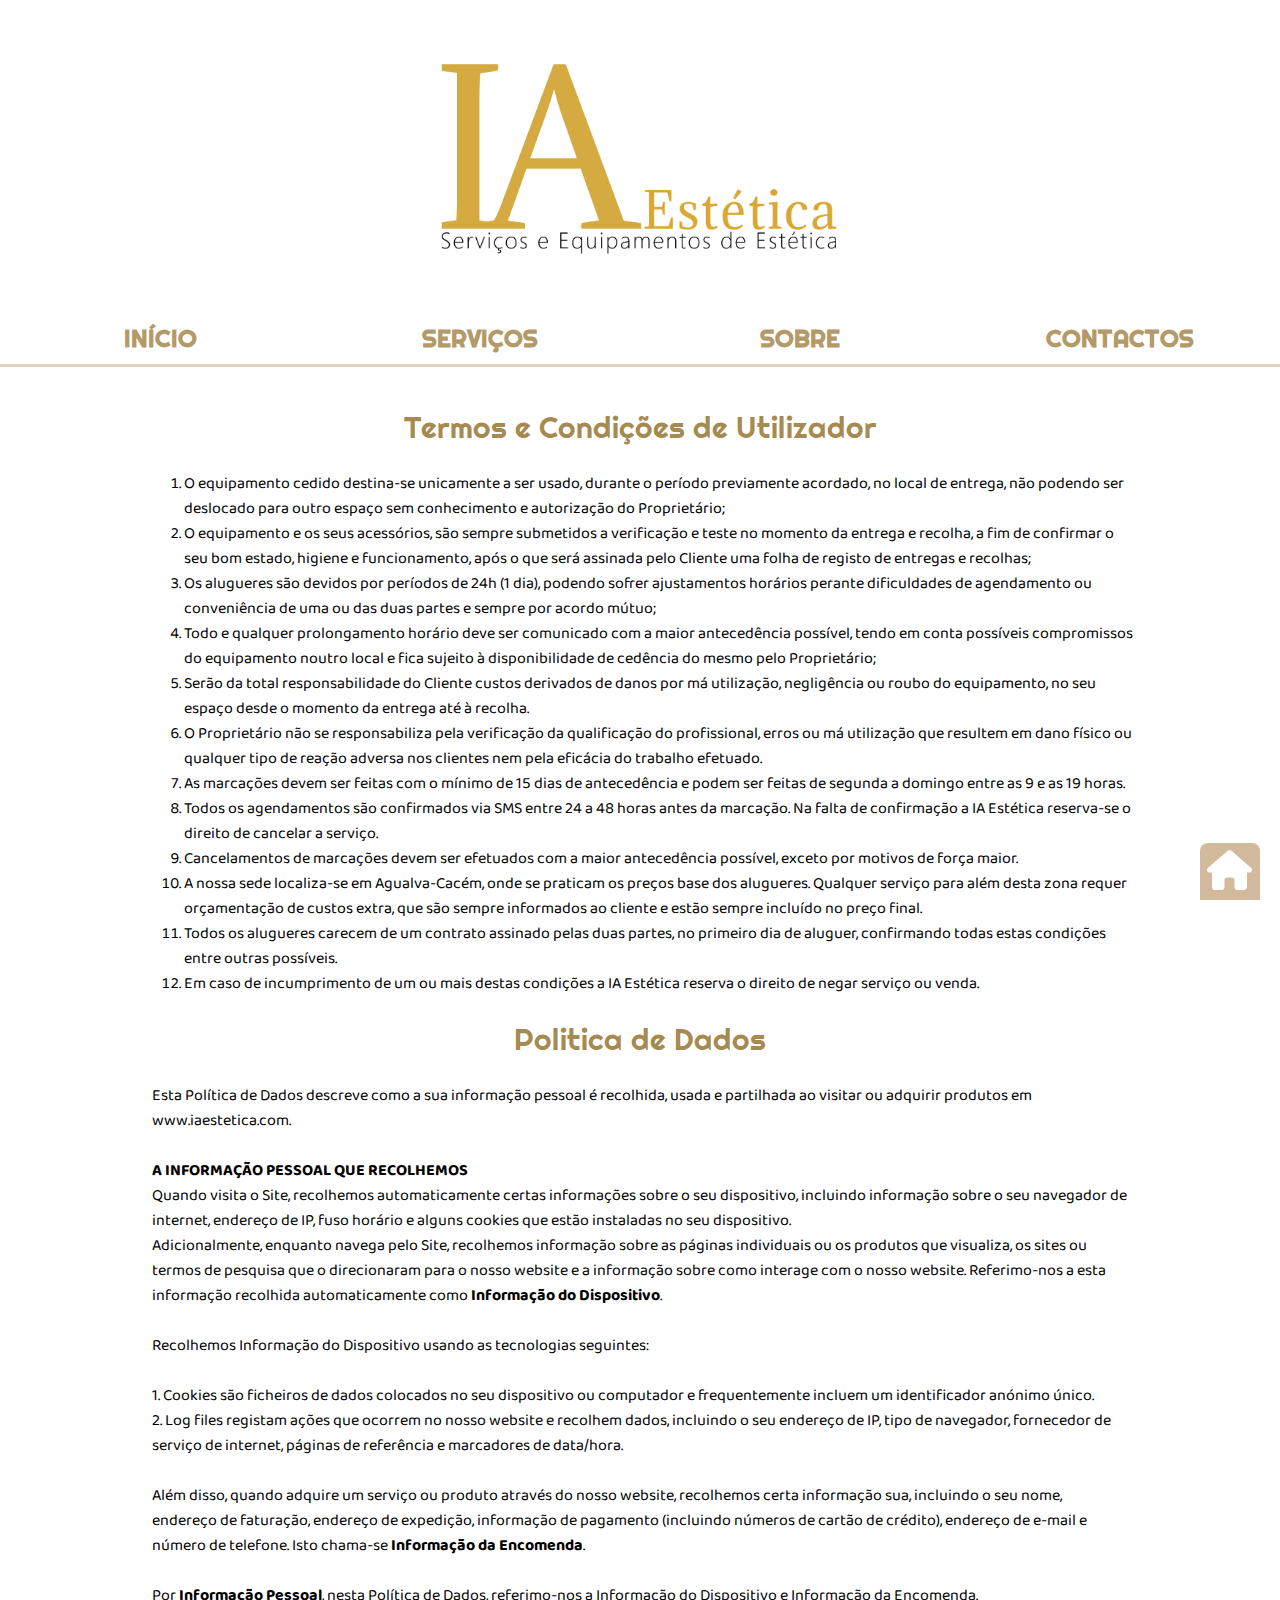
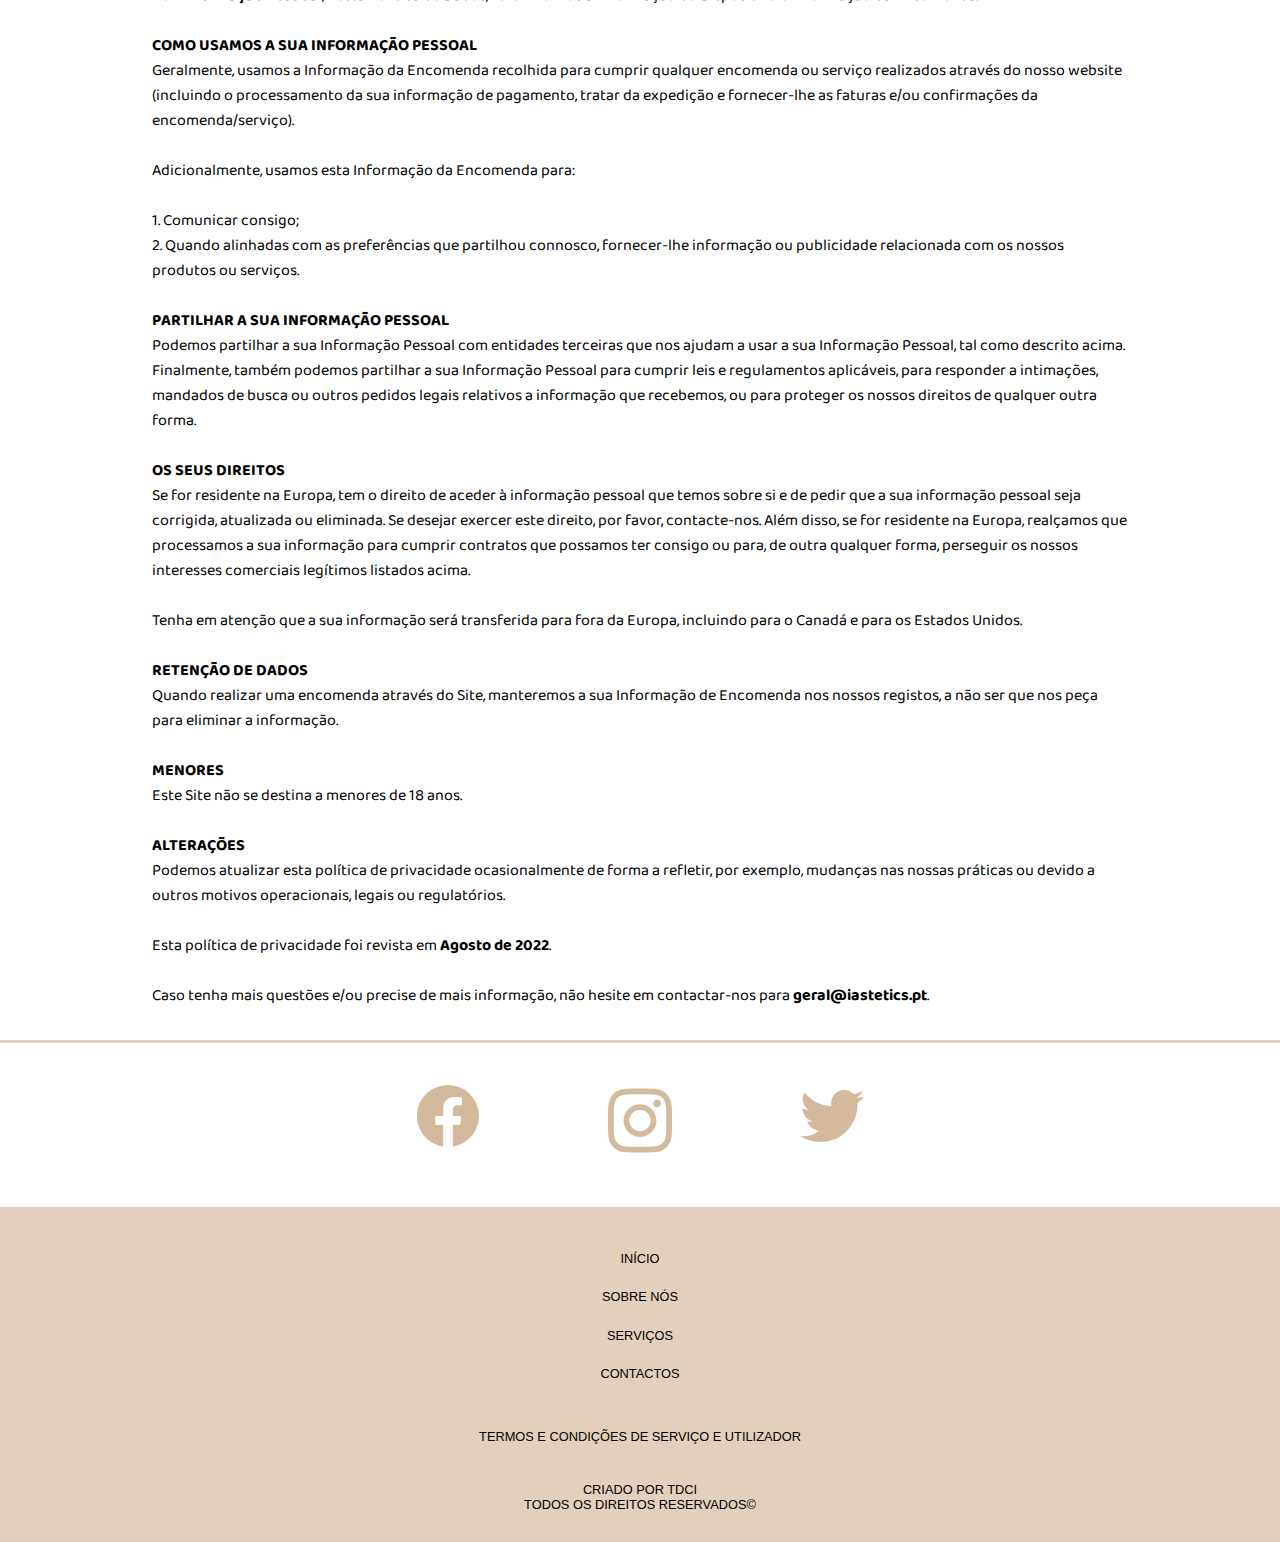
==== condicoes.html @ 3ee9fd39 "Update condicoes.html" ====
<!DOCTYPE html>
<html lang="en">
<head>
  <meta charset="UTF-8" />
  <meta name="viewport" content="width=device-width, initial-scale=1, user-scalable=no">
  <link rel="stylesheet" href="src/styles.css" />
  <link rel="preconnect" href="https://fonts.googleapis.com">
  <link rel="preconnect" href="https://fonts.gstatic.com" crossorigin>
  <link href="https://fonts.googleapis.com/css2?family=Baloo+2:wght@400;500;600;700;800&family=Righteous&display=swap" rel="stylesheet">
  <title>IA ESTÉTICA</title>
</head>
<a href="index.html" class="home_page_btn">
  <svg style="fill:white;width:90%;padding:5px 0 0 2px;" xmlns="http://www.w3.org/2000/svg" viewBox="0 0 576 512"><!--! Font Awesome Pro 6.1.2 by @fontawesome - https://fontawesome.com License - https://fontawesome.com/license (Commercial License) Copyright 2022 Fonticons, Inc. --><path d="M575.8 255.5C575.8 273.5 560.8 287.6 543.8 287.6H511.8L512.5 447.7C512.5 450.5 512.3 453.1 512 455.8V472C512 494.1 494.1 512 472 512H456C454.9 512 453.8 511.1 452.7 511.9C451.3 511.1 449.9 512 448.5 512H392C369.9 512 352 494.1 352 472V384C352 366.3 337.7 352 320 352H256C238.3 352 224 366.3 224 384V472C224 494.1 206.1 512 184 512H128.1C126.6 512 125.1 511.9 123.6 511.8C122.4 511.9 121.2 512 120 512H104C81.91 512 64 494.1 64 472V360C64 359.1 64.03 358.1 64.09 357.2V287.6H32.05C14.02 287.6 0 273.5 0 255.5C0 246.5 3.004 238.5 10.01 231.5L266.4 8.016C273.4 1.002 281.4 0 288.4 0C295.4 0 303.4 2.004 309.5 7.014L564.8 231.5C572.8 238.5 576.9 246.5 575.8 255.5L575.8 255.5z"/></svg>
</a>
<body>
  <header style="background-color:white;">
    <div class="main_banner_container"style="padding: 50px 0 ;display:flex;justify-content:center;width: 100%;">
      <img class="main_banner" src="img/legacy_lgo.png"></img>
    </div>
  </header>
  <nav style="background-color:white;">

  </nav>
  <section>

    <div style="padding: 0 20px;">
      <h2 style="text-align:center;color:rgba(128, 86, 0, 0.71);font-family: 'Righteous'; font-weight:500;">
        Termos e Condições de Utilizador
      </h2>
      <p style="text-align:center">
        <ol style="margin:0 10%;">
          <li>O equipamento cedido destina-se unicamente a ser usado, durante o período previamente acordado, no local de entrega, não podendo ser deslocado para outro espaço sem conhecimento e autorização do Proprietário;</li>
          <li>O equipamento e os seus acessórios, são sempre submetidos a verificação e teste no momento da entrega e recolha, a fim de confirmar o seu bom estado, higiene e funcionamento, após o que será assinada pelo Cliente uma folha de registo de entregas e recolhas;</li>
          <li>Os alugueres são devidos por períodos de 24h (1 dia), podendo sofrer ajustamentos horários perante dificuldades de agendamento ou conveniência de uma ou das duas partes e sempre por acordo mútuo;</li>
          <li>Todo e qualquer prolongamento horário deve ser comunicado com a maior antecedência possível, tendo em conta possíveis compromissos do equipamento noutro local e fica sujeito à disponibilidade de cedência do mesmo pelo Proprietário;</li>
          <li>Serão da total responsabilidade do Cliente custos derivados de danos por má utilização, negligência ou roubo do equipamento, no seu espaço desde o momento da entrega até à recolha.</li>
          <li>O Proprietário não se responsabiliza pela verificação da qualificação do profissional, erros ou má utilização que resultem em dano físico ou qualquer tipo de reação adversa nos clientes nem pela eficácia do trabalho efetuado.</li>
          <!-- <li>O contrato poderá ser revisto e alterado se se verificar necessário, dando lugar a nova assinatura pelas partes envolvidas.</li> -->
          <li>As marcações devem ser feitas com o mínimo de 15 dias de antecedência e podem ser feitas de segunda a domingo entre as 9 e as 19 horas.</li>

          <li>Todos os agendamentos são confirmados via SMS entre 24 a 48 horas antes da marcação. Na falta de confirmação a IA Estética reserva-se o direito de cancelar a serviço.</li>
          <li>Cancelamentos de marcações devem ser efetuados com a maior antecedência possível, exceto por motivos de força maior.</li>
          <li>A nossa sede localiza-se em Agualva-Cacém, onde se praticam os preços base dos alugueres. Qualquer serviço para além desta zona requer orçamentação de custos extra, que são sempre informados ao cliente e estão sempre incluído no preço final. </li>
          <li>Todos os alugueres carecem de um contrato assinado pelas duas partes, no primeiro dia de aluguer, confirmando todas estas condições entre outras possíveis.</li>
          <li>Em caso de incumprimento de um ou mais destas condições a IA Estética reserva o direito de negar serviço ou venda.</li>

        </ol>


    </p>
  </div>


  <div style="padding: 0 30px;">
    <h2 style="text-align:center;color:rgba(128, 86, 0, 0.71);font-family: 'Righteous'; font-weight:500;">
      Politica de Dados
    </h2>
    <p style="text-align:left;font-size:16px;padding: 0 10%;">
      Esta Política de Dados descreve como a sua informação pessoal é recolhida, usada e partilhada ao visitar ou adquirir produtos em www.iaestetica.com.

      <br><br>

      <b>A INFORMAÇÃO PESSOAL QUE RECOLHEMOS</b><br>
      Quando visita o Site, recolhemos automaticamente certas informações sobre o seu dispositivo, incluindo informação sobre o seu navegador de internet, endereço de IP, fuso horário e alguns cookies que estão instaladas no seu dispositivo.<br>
      Adicionalmente, enquanto navega pelo Site, recolhemos informação sobre as páginas individuais ou os produtos que visualiza, os sites ou termos de pesquisa que o direcionaram para o nosso website e a informação sobre como interage com o nosso website. Referimo-nos a esta informação recolhida automaticamente como <b>Informação do Dispositivo</b>.
      <br><br>
      Recolhemos Informação do Dispositivo usando as tecnologias seguintes:
      <br><br>
      1. Cookies são ficheiros de dados colocados no seu dispositivo ou computador e frequentemente incluem um identificador anónimo único.<br>
      2. Log files registam ações que ocorrem no nosso website e recolhem dados, incluindo o seu endereço de IP, tipo de navegador, fornecedor de serviço de internet, páginas de referência e marcadores de data/hora.
      <br><br>
      Além disso, quando adquire um serviço ou produto através do nosso website, recolhemos certa informação sua, incluindo o seu nome, endereço de faturação, endereço de expedição, informação de pagamento (incluindo números de cartão de crédito), endereço de e-mail e número de telefone. Isto chama-se <b>Informação da Encomenda</b>.
      <br><br>


      Por <b> Informação Pessoal</b>, nesta Política de Dados, referimo-nos a Informação do Dispositivo e Informação da Encomenda.

      <br><br>

      <b>COMO USAMOS A SUA INFORMAÇÃO PESSOAL</b><br>
      Geralmente, usamos a Informação da Encomenda recolhida para cumprir qualquer encomenda ou serviço realizados através do nosso website (incluindo o processamento da sua informação de pagamento, tratar da expedição e fornecer-lhe as faturas e/ou confirmações da encomenda/serviço).
      <br><br>
      Adicionalmente, usamos esta Informação da Encomenda para:
      <br><br>
      1. Comunicar consigo;<br>
      2. Quando alinhadas com as preferências que partilhou connosco, fornecer-lhe informação ou publicidade relacionada com os nossos produtos ou serviços.
      <!-- <br><br>
      Usamos a Informação de Dispositivo que recolhemos para nos ajudar a eliminar potenciais riscos e fraudes (especialmente, o seu endereço de IP) e, mais frequentemente, para melhorar e otimizar o nosso Site. -->

      <br><br>

      <b>PARTILHAR A SUA INFORMAÇÃO PESSOAL<br></b>
      Podemos partilhar a sua Informação Pessoal com entidades terceiras que nos ajudam a usar a sua Informação Pessoal, tal como descrito acima. Finalmente, também podemos partilhar a sua Informação Pessoal para cumprir leis e regulamentos aplicáveis, para responder a intimações, mandados de busca ou outros pedidos legais relativos a informação que recebemos, ou para proteger os nossos direitos de qualquer outra forma.
      <br><br>


      <b>OS SEUS DIREITOS<br></b>
      Se for residente na Europa, tem o direito de aceder à informação pessoal que temos sobre si e de pedir que a sua informação pessoal seja corrigida, atualizada ou eliminada. Se desejar exercer este direito, por favor, contacte-nos.
      Além disso, se for residente na Europa, realçamos que processamos a sua informação para cumprir contratos que possamos ter consigo ou para, de outra qualquer forma, perseguir os nossos interesses comerciais legítimos listados acima.
      <br><br>
      Tenha em atenção que a sua informação será transferida para fora da Europa, incluindo para o Canadá e para os Estados Unidos.

      <br><br>

      <b>RETENÇÃO DE DADOS<br></b>
      Quando realizar uma encomenda através do Site, manteremos a sua Informação de Encomenda nos nossos registos, a não ser que nos peça para eliminar a informação.
      <br><br>


      <b>MENORES<br></b>
      Este Site não se destina a menores de 18 anos.

      <br><br>

      <b>ALTERAÇÕES<br></b>
      Podemos atualizar esta política de privacidade ocasionalmente de forma a refletir, por exemplo, mudanças nas nossas práticas ou devido a outros motivos operacionais, legais ou regulatórios.

      <br><br>

      Esta política de privacidade foi revista em <b>Agosto de 2022</b>.
      <br><br>
      Caso tenha mais questões e/ou precise de mais informação, não hesite em contactar-nos para <a class="email_link" href = "mailto: geral@iastetics.pt"><b>geral@iastetics.pt</b></a>.
    </p>
  </div>


</section>

<section>
  <br>
  <div style="display:flex;flex-direction:row;height:100%;justify-content:center;">
    <a class="social_link" href="https://www.facebook.com/IAEsteticahome/" target="_blank">
      <svg xmlns="http://www.w3.org/2000/svg" viewBox="0 0 512 512"><!--! Font Awesome Pro 6.1.1 by @fontawesome - https://fontawesome.com License - https://fontawesome.com/license (Commercial License) Copyright 2022 Fonticons, Inc. --><path d="M504 256C504 119 393 8 256 8S8 119 8 256c0 123.78 90.69 226.38 209.25 245V327.69h-63V256h63v-54.64c0-62.15 37-96.48 93.67-96.48 27.14 0 55.52 4.84 55.52 4.84v61h-31.28c-30.8 0-40.41 19.12-40.41 38.73V256h68.78l-11 71.69h-57.78V501C413.31 482.38 504 379.78 504 256z"/></svg>
    </a>
    <a class="social_link" href="https://www.instagram.com/i.a.estetica/?hl=pt" target="_blank">
      <svg xmlns="http://www.w3.org/2000/svg" viewBox="0 0 448 512"><!--! Font Awesome Pro 6.1.1 by @fontawesome - https://fontawesome.com License - https://fontawesome.com/license (Commercial License) Copyright 2022 Fonticons, Inc. --><path d="M224.1 141c-63.6 0-114.9 51.3-114.9 114.9s51.3 114.9 114.9 114.9S339 319.5 339 255.9 287.7 141 224.1 141zm0 189.6c-41.1 0-74.7-33.5-74.7-74.7s33.5-74.7 74.7-74.7 74.7 33.5 74.7 74.7-33.6 74.7-74.7 74.7zm146.4-194.3c0 14.9-12 26.8-26.8 26.8-14.9 0-26.8-12-26.8-26.8s12-26.8 26.8-26.8 26.8 12 26.8 26.8zm76.1 27.2c-1.7-35.9-9.9-67.7-36.2-93.9-26.2-26.2-58-34.4-93.9-36.2-37-2.1-147.9-2.1-184.9 0-35.8 1.7-67.6 9.9-93.9 36.1s-34.4 58-36.2 93.9c-2.1 37-2.1 147.9 0 184.9 1.7 35.9 9.9 67.7 36.2 93.9s58 34.4 93.9 36.2c37 2.1 147.9 2.1 184.9 0 35.9-1.7 67.7-9.9 93.9-36.2 26.2-26.2 34.4-58 36.2-93.9 2.1-37 2.1-147.8 0-184.8zM398.8 388c-7.8 19.6-22.9 34.7-42.6 42.6-29.5 11.7-99.5 9-132.1 9s-102.7 2.6-132.1-9c-19.6-7.8-34.7-22.9-42.6-42.6-11.7-29.5-9-99.5-9-132.1s-2.6-102.7 9-132.1c7.8-19.6 22.9-34.7 42.6-42.6 29.5-11.7 99.5-9 132.1-9s102.7-2.6 132.1 9c19.6 7.8 34.7 22.9 42.6 42.6 11.7 29.5 9 99.5 9 132.1s2.7 102.7-9 132.1z"/></svg>
    </a>
    <a class="social_link" href="https://twitter.com/IsabelA43011642" target="_blank">
      <svg xmlns="http://www.w3.org/2000/svg" viewBox="0 0 512 512"><!--! Font Awesome Pro 6.1.1 by @fontawesome - https://fontawesome.com License - https://fontawesome.com/license (Commercial License) Copyright 2022 Fonticons, Inc. --><path d="M459.37 151.716c.325 4.548.325 9.097.325 13.645 0 138.72-105.583 298.558-298.558 298.558-59.452 0-114.68-17.219-161.137-47.106 8.447.974 16.568 1.299 25.34 1.299 49.055 0 94.213-16.568 130.274-44.832-46.132-.975-84.792-31.188-98.112-72.772 6.498.974 12.995 1.624 19.818 1.624 9.421 0 18.843-1.3 27.614-3.573-48.081-9.747-84.143-51.98-84.143-102.985v-1.299c13.969 7.797 30.214 12.67 47.431 13.319-28.264-18.843-46.781-51.005-46.781-87.391 0-19.492 5.197-37.36 14.294-52.954 51.655 63.675 129.3 105.258 216.365 109.807-1.624-7.797-2.599-15.918-2.599-24.04 0-57.828 46.782-104.934 104.934-104.934 30.213 0 57.502 12.67 76.67 33.137 23.715-4.548 46.456-13.32 66.599-25.34-7.798 24.366-24.366 44.833-46.132 57.827 21.117-2.273 41.584-8.122 60.426-16.243-14.292 20.791-32.161 39.308-52.628 54.253z"/></svg>
    </a>
  </div>
  <br>
</section>
<footer style="display:flex;justify-content:center;width: 100%;">
  <div style="display: flex;flex-direction: column;padding: 30px 0 ;">
    <a class="footer_link" href="index.html" target="">Início</a>
    <a class="footer_link" href="sobre.html" target="" style="text-align:center;">Sobre Nós</a>
    <a class="footer_link" href="servicoseprodutos.html" target="">Serviços</a>
    <a class="footer_link" href="contactos.html" target="">Contactos</a>
    <br>
    <a class="footer_link" href="condicoes.html" target="">Termos e condições de serviço e utilizador</a>
    <br>
    <a class="footer_link" href="http://www.e-tdci.com" style="line-height:15px;">
      Criado por TDCI
      <br>
      Todos os direitos reservados©
    </a>
  </div>
</footer>
<script src="src/index.js"></script>
</body>
</html>
---- src/styles.css ----
body{
  font-family: 'Righteous', cursive;
  font-family: 'Baloo 2', cursive;
  weight: normal;
  font-size: 1em;
  font-weight: 400;
  width: 100%;
  margin: 0;
  padding: 0;
  background-color: rgba(148, 83, 8, 0.27);
  min-width:350px;
}
.top_fixed{
  position: fixed;
  top:0px;
}
section{
  margin: 0.2em 0;
  padding: 1em 0em ;
  background-color: white;
}

.section_title{
  text-align:center;
  color:rgba(128, 86, 0, 0.71);
  text-transform:uppercase;
  font-family: 'Righteous', cursive;
  font-size:2.2em;font-weight:500;
  line-height:1em;
}
.social_link{

  width: 5%;
  margin:0 5%;
  fill:rgba(148, 83, 8, 0.4);
}
ul {
  list-style-image: url('CoolKat.gif');
}
.social_link:hover{
  fill:rgba(148, 83, 8, 0.7);
}
.sandwich_menu{
  width: 30px;
  height: 30px;
  background-color: blue;
  position: fixed;
  top:0px;
  background-color: rgba(148, 83, 8, 0.4);
  left: 0px;
  z-index:100;
  fill:white;
  padding: 5px;
  padding-bottom:10px;
  padding-right:8px;
  border-radius: 0 0 5px 0;
}
.sandwich_menu:hover{
  background-color: rgba(148, 83, 8, 0.8);
  box-shadow: 0px 0px 3px grey;
  text-shadow: 1px 1px 2px black;
  cursor:pointer;
}
.sandwichmenuopen{
  z-index: 1000;
  width: 100%;
  heigth:300px;
  position: fixed;
  top:0px;
  background-color: rgba(180, 120, 15, 0.9);
  left: 0px;
  color:white;
  display:flex;
  flex-direction: column;
}
.sandwichlink{
  color:white;
  text-decoration:none;
  padding:1.5em;
  font-size: 1.7em;
  text-transform: uppercase;

}
.sandwichlink:hover{
  text-shadow: 0 0 5px white;
  cursor:pointer;
}
.close_btn{
  width:40px;
  height:40px;
  text-align:center;
  line-height:40px;
  font-size:30px;
  padding: 2px;
  border-radius: 0 0 5px 0;
  background-color: rgba(148, 83, 8, 0.9);
  font-family: 'Hind Siliguri', sans-serif;
}
.close_btn:hover{
  cursor:pointer;
  box-shadow: 2px 2px 5px grey;
  text-shadow:-2px -2px 1px black;

}
.section_img{
  height:100%;
  margin-left: 50px;
  width: 100%;
  max-width: 500px;

  /* border: 1px solid black; */
}
.top_page_btn{
  width:50px;
  height: 50px;
  background-color: rgba(148, 83, 8, 0.4);
  position: fixed;
  bottom:0px;
  right: 100px;
  z-index:100;
  color:white;
  padding: 5px;
  padding-top: 2px;
  border-radius: 8px 8px 0 0;
}
h2{
  font-size:30px;
}
p{
  font-size:20px;
}
.top_page_btn:hover{
  background-color: rgba(148, 83, 8, 0.8);
  color:white;
  box-shadow: 2px -1px 4px grey;
}

.home_page_btn{
  width:50px;
  height: 50px;
  background-color: rgba(148, 83, 8, 0.4);
  position: fixed;
  bottom:0px;
  right: 20px;
  z-index:100;
  color:white;
  padding: 5px;
  padding-top: 2px;
  border-radius: 8px 8px 0 0;
}
.home_page_btn:hover{
  background-color: rgba(148, 83, 8, 0.8);
  color:white;
  box-shadow: 2px -1px 4px grey;
}


.footer_link{
  text-transform: uppercase;
  text-decoration: none;
  color:black;
  text-align: center;
  font-size: 0.8em;
  line-height: 3em;
  font-family: 'Hind Siliguri', sans-serif;
}


.footer_link:hover{
  color:white;
  cursor: pointer;
  text-shadow: 0 0 3px rgba(180, 96, 0, 0.8);
}
nav{
  z-index: 10;
}
.header_link{
  width: 100%;
  text-transform: uppercase;
  text-decoration: none;
  color:rgba(128, 86, 0, 0.61);
  text-align: center;
  font-size:1.5em;
  padding: 10px 3%;
  font-weight:600;
  font-family: 'Righteous', cursive;

}
.header_link:hover{
  color:rgba(254, 247, 231, 1);
  background-color:rgba(148, 83, 8, 0.55);
}
.main_banner{
  max-width: 600px;

  width: 100%;
  /* filter:
    hue-rotate(5deg)
    brightness(180%); */
}
.info_btn{
  color:rgba(148, 83, 8, 1);
  background-color:rgba(148, 83, 8, 0.2);
  border: 1px solid rgba(148, 83, 8, 0.5);
  padding: 2px 16px;
  font-weight:500;
  border-radius: 20px;
  text-decoration: none;
  text-transform: uppercase;
font-family: 'Baloo 2', cursive;
}
.info_btn:hover{
    background-color:rgba(148, 83, 8, 0.35);
    border:  rgba(148, 83, 8, 0.4);
    color:rgba(148, 83, 8, 0.8);
    cursor:pointer;
    text-shadow: 0 0 3px white;
}
.normal_paragraph{
  font-weight: 400;
  text-align:center;
  line-height: 34px;
  font-size: 22px;
  padding: 0 10%;
  font-family: 'Baloo 2', cursive;
}

.full_img_container{
  display: flex;
  justify-content: space-between;
  width: 100%;
  /* border: 1px solid black; */
  justify-content: center;
  overflow: hidden;
}
.full_img{
  width: 100%;
  max-width: 500px;
  /* border: 1px solid black; */
  text-decoration: none;
  color: black;
  position: relative;
}
.full_img:hover{
  transform:scale(1.1);
  z-index: 2;
  cursor:pointer;
  filter: invert(0%)
          sepia(0%)
          saturate(120%)
          hue-rotate(30deg)
          brightness(105%)
          contrast(105%);

}
.img_format{
  width: 100%;
  overflow: hidden;
  z-index: 3;
}
.text{
  width: 80%;
}

.text_img{
  width: 100%;
  position: absolute;
  top: 5%;
  left: 50%;
  text-align: center;
  transform: translate(-50%, -50%);
  z-index: 5;
  line-height:1em;
  font-size: 1.5em;
  text-transform: uppercase;
}
.subtext_img{
  position: absolute;
  bottom: 5%;
  left: 50%;
  transform: translate(-50%, -50%);
  z-index: 5;
  font-size: 1em;
}
.quad_img_container{
  width:90%;
  height: 100%;
  margin: 20px 5%;
}
.expandContent {
  height: 0;
  overflow: hidden;
  transition: height 5s ease-in-out;
  position: relative;
  padding: 0 2%;
  margin: 0;
}
.expandContent.expand-active {
  /* border: 1px solid black; */
  height: auto;
  transition: height 5s ease-in-out;
}
.expandMoreHolder {
  margin: 5px 1%;
  padding: 5px 30px;
  text-align: center;
  line-height:20px;
}
.btn-read-more{
  cursor: pointer;
  background-color: white;
  /* margin: 0 10%; */
  text-align: center;
  /* border: 1px solid black; */
  /* border-radius: 5px; */
  /* background-color: rgba(128, 86, 0, 0.5); */
}
.btn-read-more:hover{
  /* background-color: rgba(128, 86, 0, 0.25) */
  text-decoration: underline;
}
.expandholder{
  height: auto;
  margin: 1% 0%;
  border: 1px solid black;
  border-radius: 5px;
  background-color:rgba(128, 86, 0, 0.01);
  padding: 0;
}


.wrap_box{
  display:flex;
  justify-content:center;
  padding: 0 10%;
}
.info_box{
  list-style-type: none;
  text-wrap:wrap;
  font-weight:500;
  border:1px solid rgba(128, 86, 0, 0.9);
  border-radius:5px;
  padding:10px 20px;
  background-color:rgba(128, 86, 0, 0.16)
}
.info_box:hover{
  background-color:rgba(128, 86, 0, 0.26);
}

.simple_link{
  text-decoration: none;
  color: black;
}
.email_link{
  text-decoration:none;
  color:black;
}
.email_link:hover{
  color:white;
  font-weight:900;
  background-color:rgba(128, 86, 0, 0.7);
  padding: 5px 15px;
}
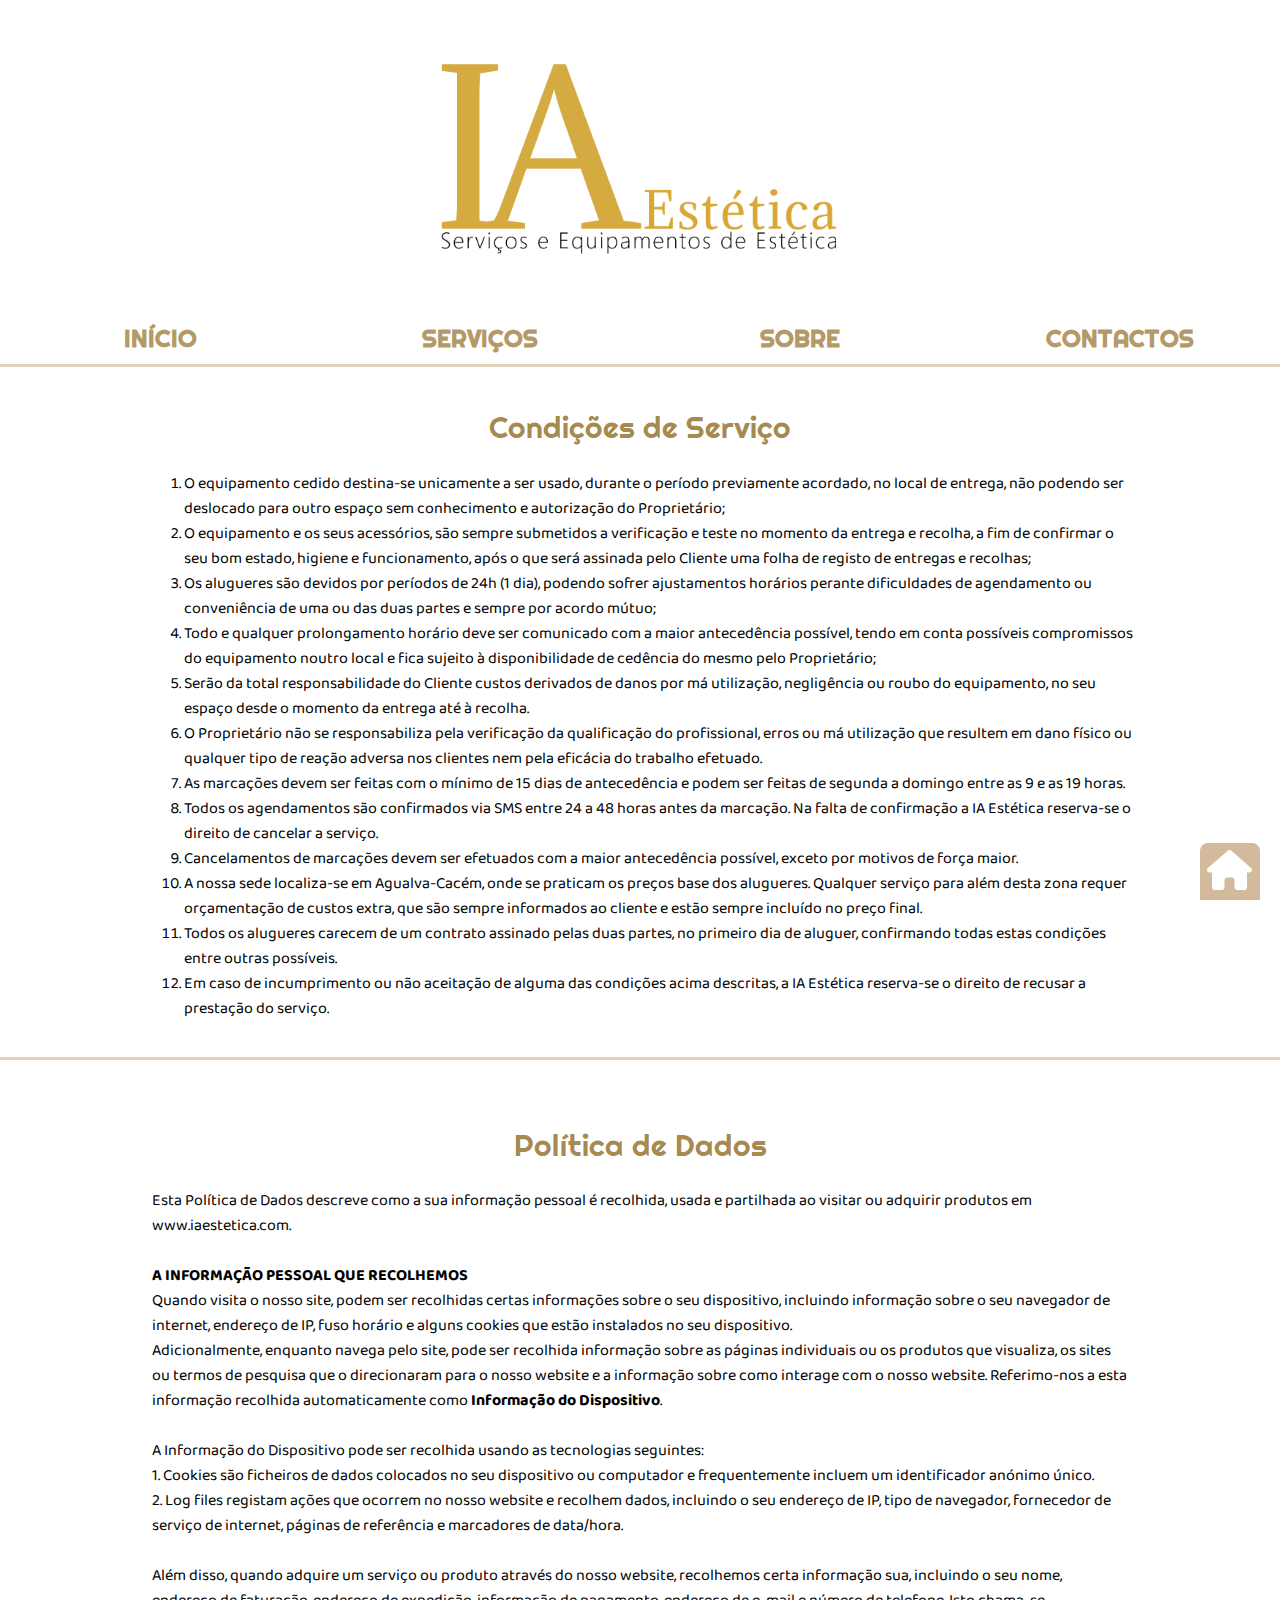
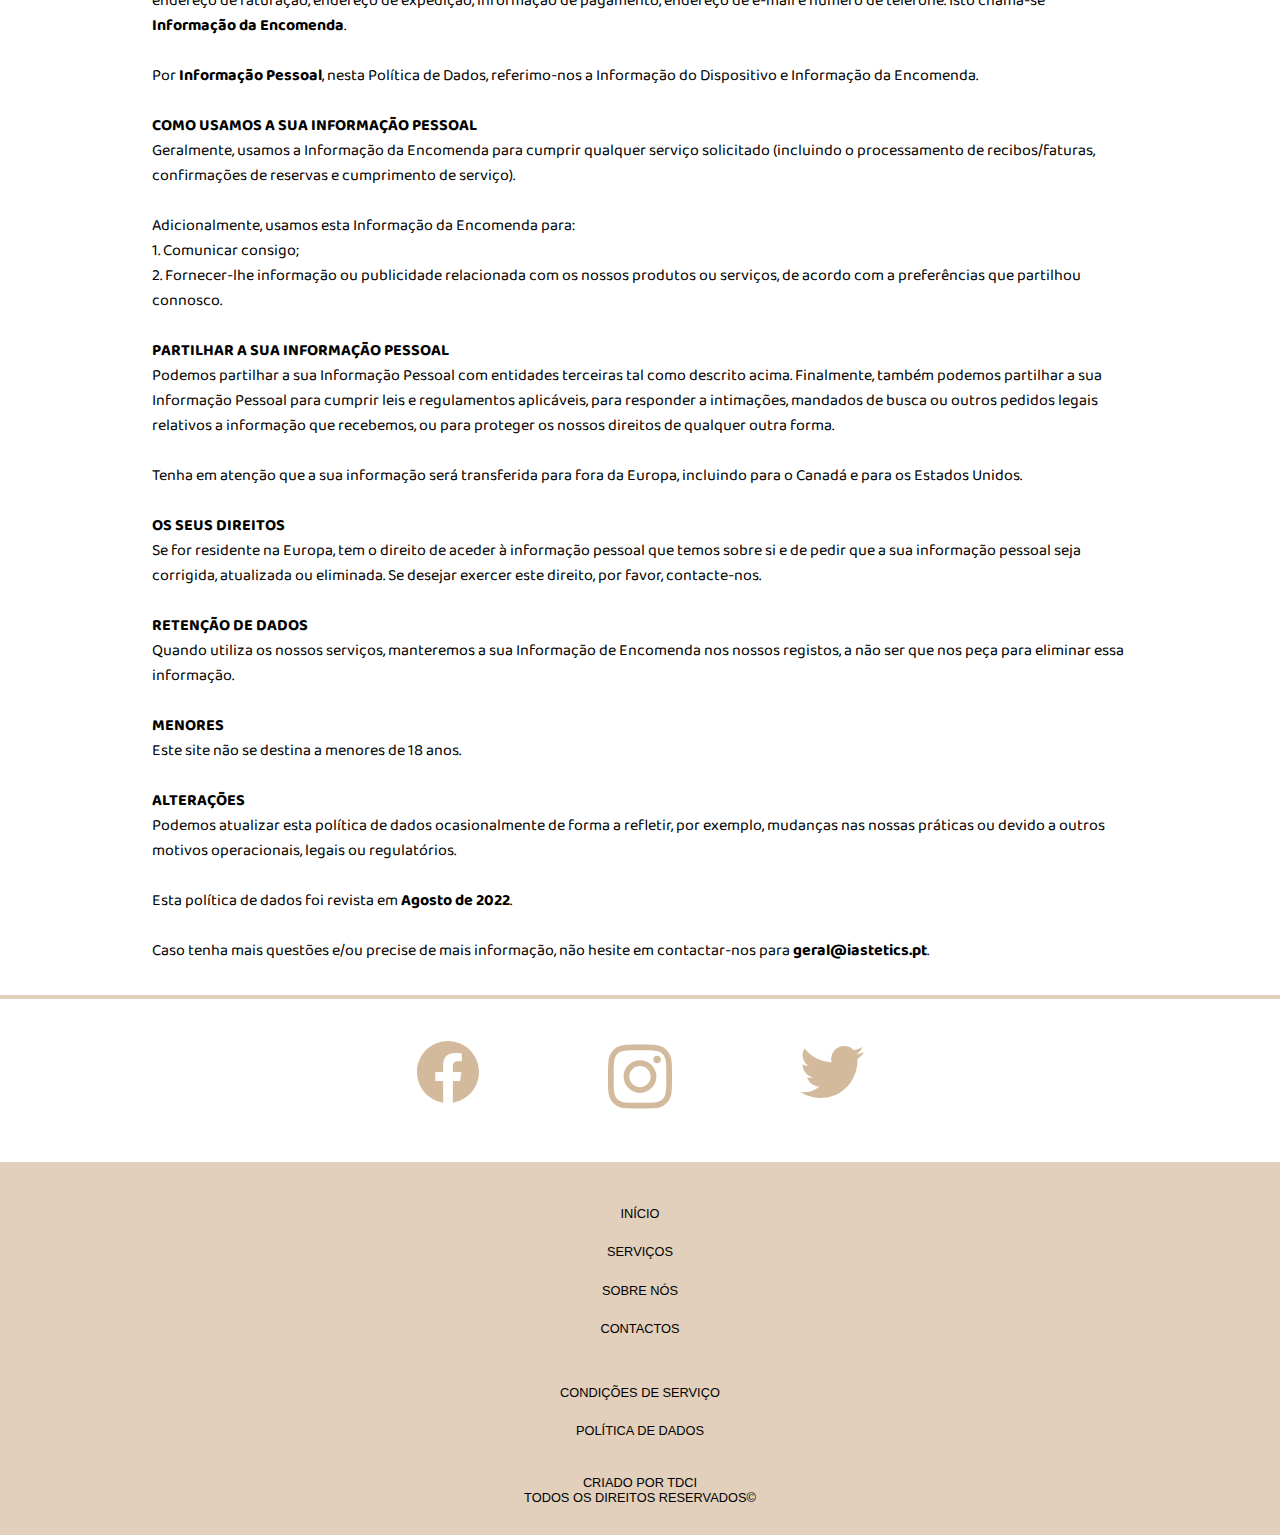
==== commit 2475302b: "Add files via upload" ====
--- a/condicoes.html
+++ b/condicoes.html
@@ -7,6 +7,7 @@
   <link rel="stylesheet" href="src/styles.css" />
   <link rel="preconnect" href="https://fonts.googleapis.com">
   <link rel="preconnect" href="https://fonts.gstatic.com" crossorigin>
+  <link rel="icon" href="img/ia_favicon.png">
   <link href="https://fonts.googleapis.com/css2?family=Baloo+2:wght@400;500;600;700;800&family=Righteous&display=swap" rel="stylesheet">
   <title>IA ESTÉTICA</title>
 </head>
@@ -26,7 +27,7 @@
 
     <div style="padding: 0 20px;">
       <h2 style="text-align:center;color:rgba(128, 86, 0, 0.71);font-family: 'Righteous'; font-weight:500;">
-        Termos e Condições de Utilizador
+        Condições de Serviço
       </h2>
       <p style="text-align:center">
         <ol style="margin:0 10%;">
@@ -43,18 +44,20 @@
           <li>Cancelamentos de marcações devem ser efetuados com a maior antecedência possível, exceto por motivos de força maior.</li>
           <li>A nossa sede localiza-se em Agualva-Cacém, onde se praticam os preços base dos alugueres. Qualquer serviço para além desta zona requer orçamentação de custos extra, que são sempre informados ao cliente e estão sempre incluído no preço final. </li>
           <li>Todos os alugueres carecem de um contrato assinado pelas duas partes, no primeiro dia de aluguer, confirmando todas estas condições entre outras possíveis.</li>
-          <li>Em caso de incumprimento de um ou mais destas condições a IA Estética reserva o direito de negar serviço ou venda.</li>
+          <li >Em caso de incumprimento ou não aceitação de alguma das condições acima descritas, a IA Estética reserva-se o direito de recusar a prestação do serviço.</li>
 
         </ol>
 
 
     </p>
   </div>
+</section>
 
-
-  <div style="padding: 0 30px;">
+<section id="politica_dados_id">
+  <br>
+  <div style="padding: 0 30px;" >
     <h2 style="text-align:center;color:rgba(128, 86, 0, 0.71);font-family: 'Righteous'; font-weight:500;">
-      Politica de Dados
+      Política de Dados
     </h2>
     <p style="text-align:left;font-size:16px;padding: 0 10%;">
       Esta Política de Dados descreve como a sua informação pessoal é recolhida, usada e partilhada ao visitar ou adquirir produtos em www.iaestetica.com.
@@ -62,64 +65,58 @@
       <br><br>
 
       <b>A INFORMAÇÃO PESSOAL QUE RECOLHEMOS</b><br>
-      Quando visita o Site, recolhemos automaticamente certas informações sobre o seu dispositivo, incluindo informação sobre o seu navegador de internet, endereço de IP, fuso horário e alguns cookies que estão instaladas no seu dispositivo.<br>
-      Adicionalmente, enquanto navega pelo Site, recolhemos informação sobre as páginas individuais ou os produtos que visualiza, os sites ou termos de pesquisa que o direcionaram para o nosso website e a informação sobre como interage com o nosso website. Referimo-nos a esta informação recolhida automaticamente como <b>Informação do Dispositivo</b>.
+      Quando visita o nosso site, podem ser recolhidas certas informações sobre o seu dispositivo, incluindo informação sobre o seu navegador de internet, endereço de IP, fuso horário e alguns cookies que estão instalados no seu dispositivo.<br>
+      Adicionalmente, enquanto navega pelo site, pode ser recolhida informação sobre as páginas individuais ou os produtos que visualiza, os sites ou termos de pesquisa que o direcionaram para o nosso website e a informação sobre como interage com o nosso website. Referimo-nos a esta informação recolhida automaticamente como <b>Informação do Dispositivo</b>.
       <br><br>
-      Recolhemos Informação do Dispositivo usando as tecnologias seguintes:
-      <br><br>
+      A Informação do Dispositivo pode ser recolhida usando as tecnologias seguintes:
+      <br>
       1. Cookies são ficheiros de dados colocados no seu dispositivo ou computador e frequentemente incluem um identificador anónimo único.<br>
       2. Log files registam ações que ocorrem no nosso website e recolhem dados, incluindo o seu endereço de IP, tipo de navegador, fornecedor de serviço de internet, páginas de referência e marcadores de data/hora.
       <br><br>
-      Além disso, quando adquire um serviço ou produto através do nosso website, recolhemos certa informação sua, incluindo o seu nome, endereço de faturação, endereço de expedição, informação de pagamento (incluindo números de cartão de crédito), endereço de e-mail e número de telefone. Isto chama-se <b>Informação da Encomenda</b>.
+      Além disso, quando adquire um serviço ou produto através do nosso website, recolhemos certa informação sua, incluindo o seu nome, endereço de faturação, endereço de expedição, informação de pagamento, endereço de e-mail e número de telefone. Isto chama-se <b>Informação da Encomenda</b>.
       <br><br>
-
 
       Por <b> Informação Pessoal</b>, nesta Política de Dados, referimo-nos a Informação do Dispositivo e Informação da Encomenda.
 
       <br><br>
 
       <b>COMO USAMOS A SUA INFORMAÇÃO PESSOAL</b><br>
-      Geralmente, usamos a Informação da Encomenda recolhida para cumprir qualquer encomenda ou serviço realizados através do nosso website (incluindo o processamento da sua informação de pagamento, tratar da expedição e fornecer-lhe as faturas e/ou confirmações da encomenda/serviço).
+      Geralmente, usamos a Informação da Encomenda para cumprir qualquer serviço solicitado (incluindo o processamento de recibos/faturas, confirmações de reservas e cumprimento de serviço).
       <br><br>
       Adicionalmente, usamos esta Informação da Encomenda para:
-      <br><br>
+      <br>
       1. Comunicar consigo;<br>
-      2. Quando alinhadas com as preferências que partilhou connosco, fornecer-lhe informação ou publicidade relacionada com os nossos produtos ou serviços.
+      2. Fornecer-lhe informação ou publicidade relacionada com os nossos produtos ou serviços, de acordo com a preferências que partilhou connosco.
       <!-- <br><br>
-      Usamos a Informação de Dispositivo que recolhemos para nos ajudar a eliminar potenciais riscos e fraudes (especialmente, o seu endereço de IP) e, mais frequentemente, para melhorar e otimizar o nosso Site. -->
+      Usamos a Informação de Dispositivo que recolhemos para nos ajudar a eliminar potenciais riscos e fraudes (especialmente, o seu endereço de IP) e, mais frequentemente, para melhorar e otimizar o nosso site. -->
 
       <br><br>
 
       <b>PARTILHAR A SUA INFORMAÇÃO PESSOAL<br></b>
-      Podemos partilhar a sua Informação Pessoal com entidades terceiras que nos ajudam a usar a sua Informação Pessoal, tal como descrito acima. Finalmente, também podemos partilhar a sua Informação Pessoal para cumprir leis e regulamentos aplicáveis, para responder a intimações, mandados de busca ou outros pedidos legais relativos a informação que recebemos, ou para proteger os nossos direitos de qualquer outra forma.
+      Podemos partilhar a sua Informação Pessoal com entidades terceiras tal como descrito acima. Finalmente, também podemos partilhar a sua Informação Pessoal para cumprir leis e regulamentos aplicáveis, para responder a intimações, mandados de busca ou outros pedidos legais relativos a informação que recebemos, ou para proteger os nossos direitos de qualquer outra forma.
       <br><br>
-
+      Tenha em atenção que a sua informação será transferida para fora da Europa, incluindo para o Canadá e para os Estados Unidos.
+      <br><br>
 
       <b>OS SEUS DIREITOS<br></b>
       Se for residente na Europa, tem o direito de aceder à informação pessoal que temos sobre si e de pedir que a sua informação pessoal seja corrigida, atualizada ou eliminada. Se desejar exercer este direito, por favor, contacte-nos.
-      Além disso, se for residente na Europa, realçamos que processamos a sua informação para cumprir contratos que possamos ter consigo ou para, de outra qualquer forma, perseguir os nossos interesses comerciais legítimos listados acima.
-      <br><br>
-      Tenha em atenção que a sua informação será transferida para fora da Europa, incluindo para o Canadá e para os Estados Unidos.
-
       <br><br>
 
       <b>RETENÇÃO DE DADOS<br></b>
-      Quando realizar uma encomenda através do Site, manteremos a sua Informação de Encomenda nos nossos registos, a não ser que nos peça para eliminar a informação.
+      Quando utiliza os nossos serviços, manteremos a sua Informação de Encomenda nos nossos registos, a não ser que nos peça para eliminar essa informação.
       <br><br>
 
-
       <b>MENORES<br></b>
-      Este Site não se destina a menores de 18 anos.
-
+      Este site não se destina a menores de 18 anos.
       <br><br>
 
       <b>ALTERAÇÕES<br></b>
-      Podemos atualizar esta política de privacidade ocasionalmente de forma a refletir, por exemplo, mudanças nas nossas práticas ou devido a outros motivos operacionais, legais ou regulatórios.
-
+      Podemos atualizar esta política de dados ocasionalmente de forma a refletir, por exemplo, mudanças nas nossas práticas ou devido a outros motivos operacionais, legais ou regulatórios.
       <br><br>
 
-      Esta política de privacidade foi revista em <b>Agosto de 2022</b>.
+      Esta política de dados foi revista em <b>Agosto de 2022</b>.
       <br><br>
+
       Caso tenha mais questões e/ou precise de mais informação, não hesite em contactar-nos para <a class="email_link" href = "mailto: geral@iastetics.pt"><b>geral@iastetics.pt</b></a>.
     </p>
   </div>
@@ -145,11 +142,12 @@
 <footer style="display:flex;justify-content:center;width: 100%;">
   <div style="display: flex;flex-direction: column;padding: 30px 0 ;">
     <a class="footer_link" href="index.html" target="">Início</a>
+    <a class="footer_link" href="servicoseprodutos.html" target="">Serviços</a>
     <a class="footer_link" href="sobre.html" target="" style="text-align:center;">Sobre Nós</a>
-    <a class="footer_link" href="servicoseprodutos.html" target="">Serviços</a>
     <a class="footer_link" href="contactos.html" target="">Contactos</a>
     <br>
-    <a class="footer_link" href="condicoes.html" target="">Termos e condições de serviço e utilizador</a>
+    <a class="footer_link" href="condicoes.html" target="">Condições de serviço</a>
+    <a class="footer_link" href="condicoes.html#politica_dados_id" target="">Política de Dados</a>
     <br>
     <a class="footer_link" href="http://www.e-tdci.com" style="line-height:15px;">
       Criado por TDCI
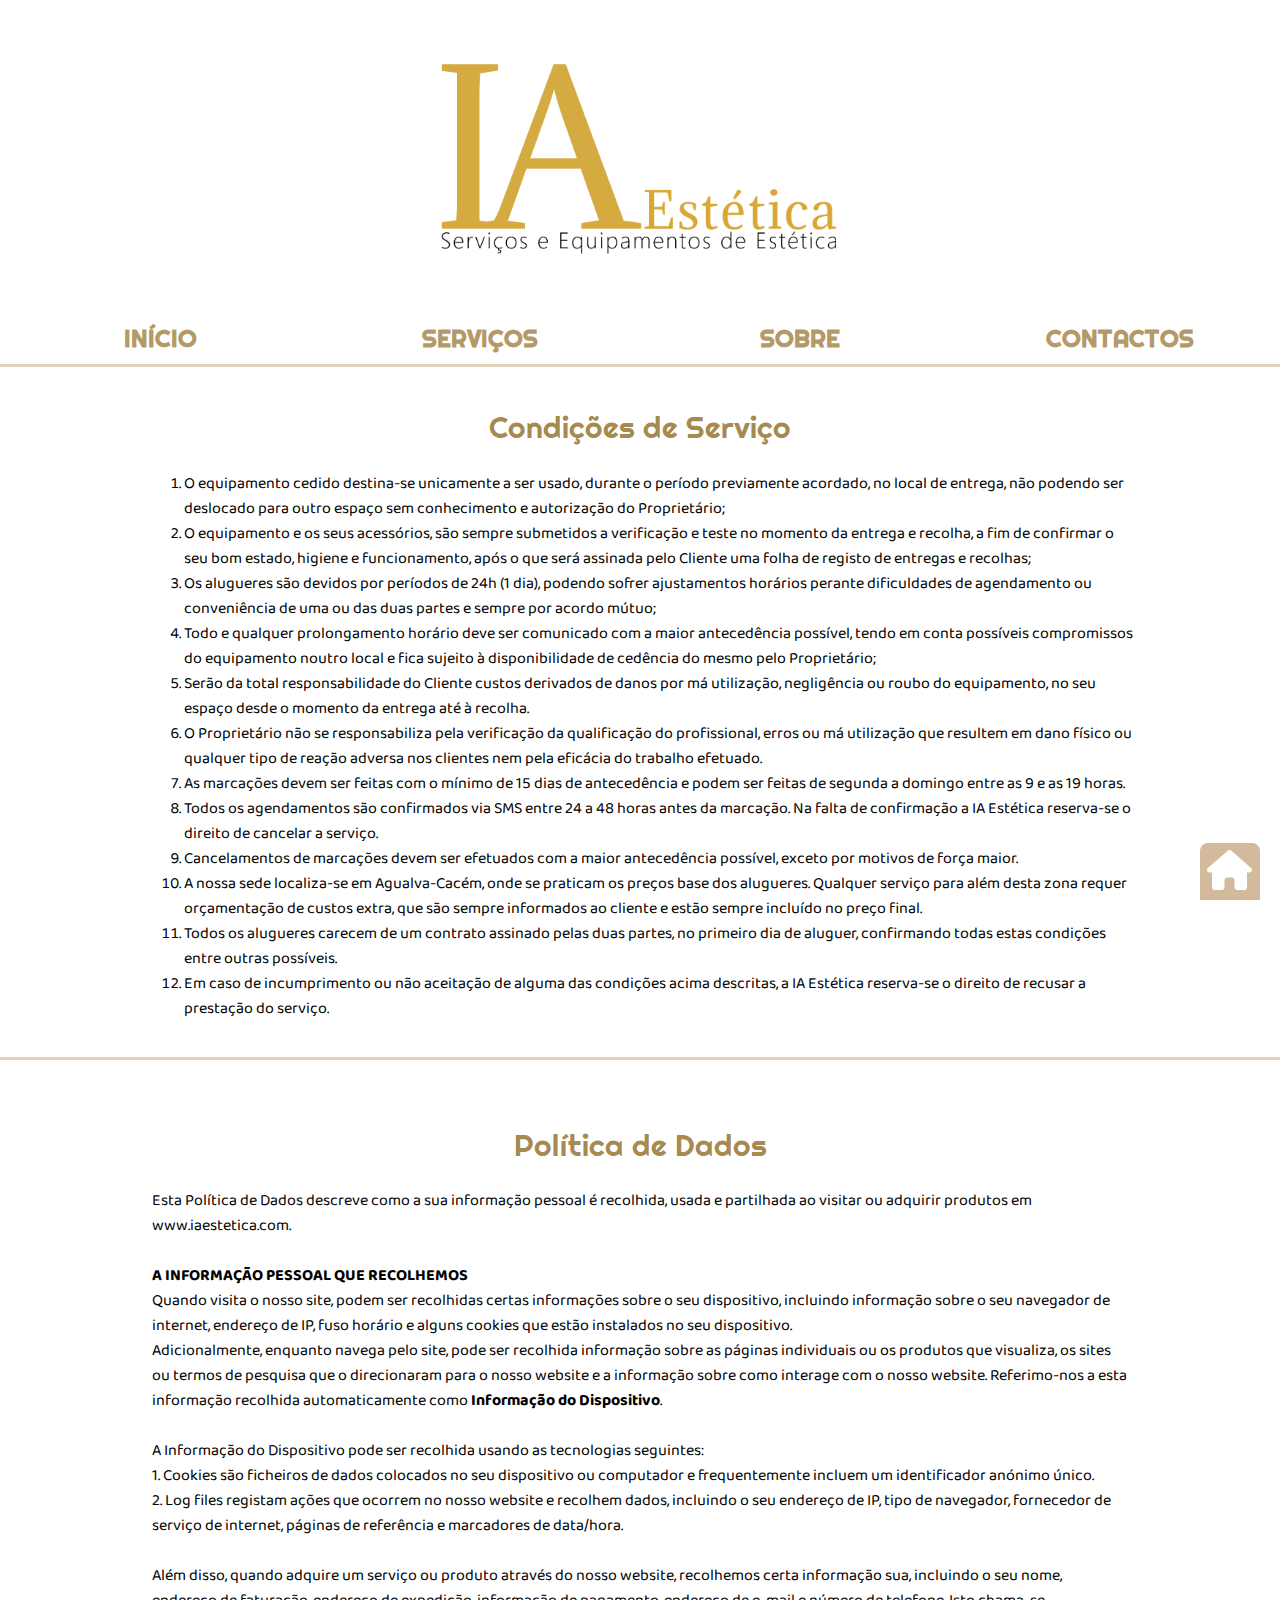
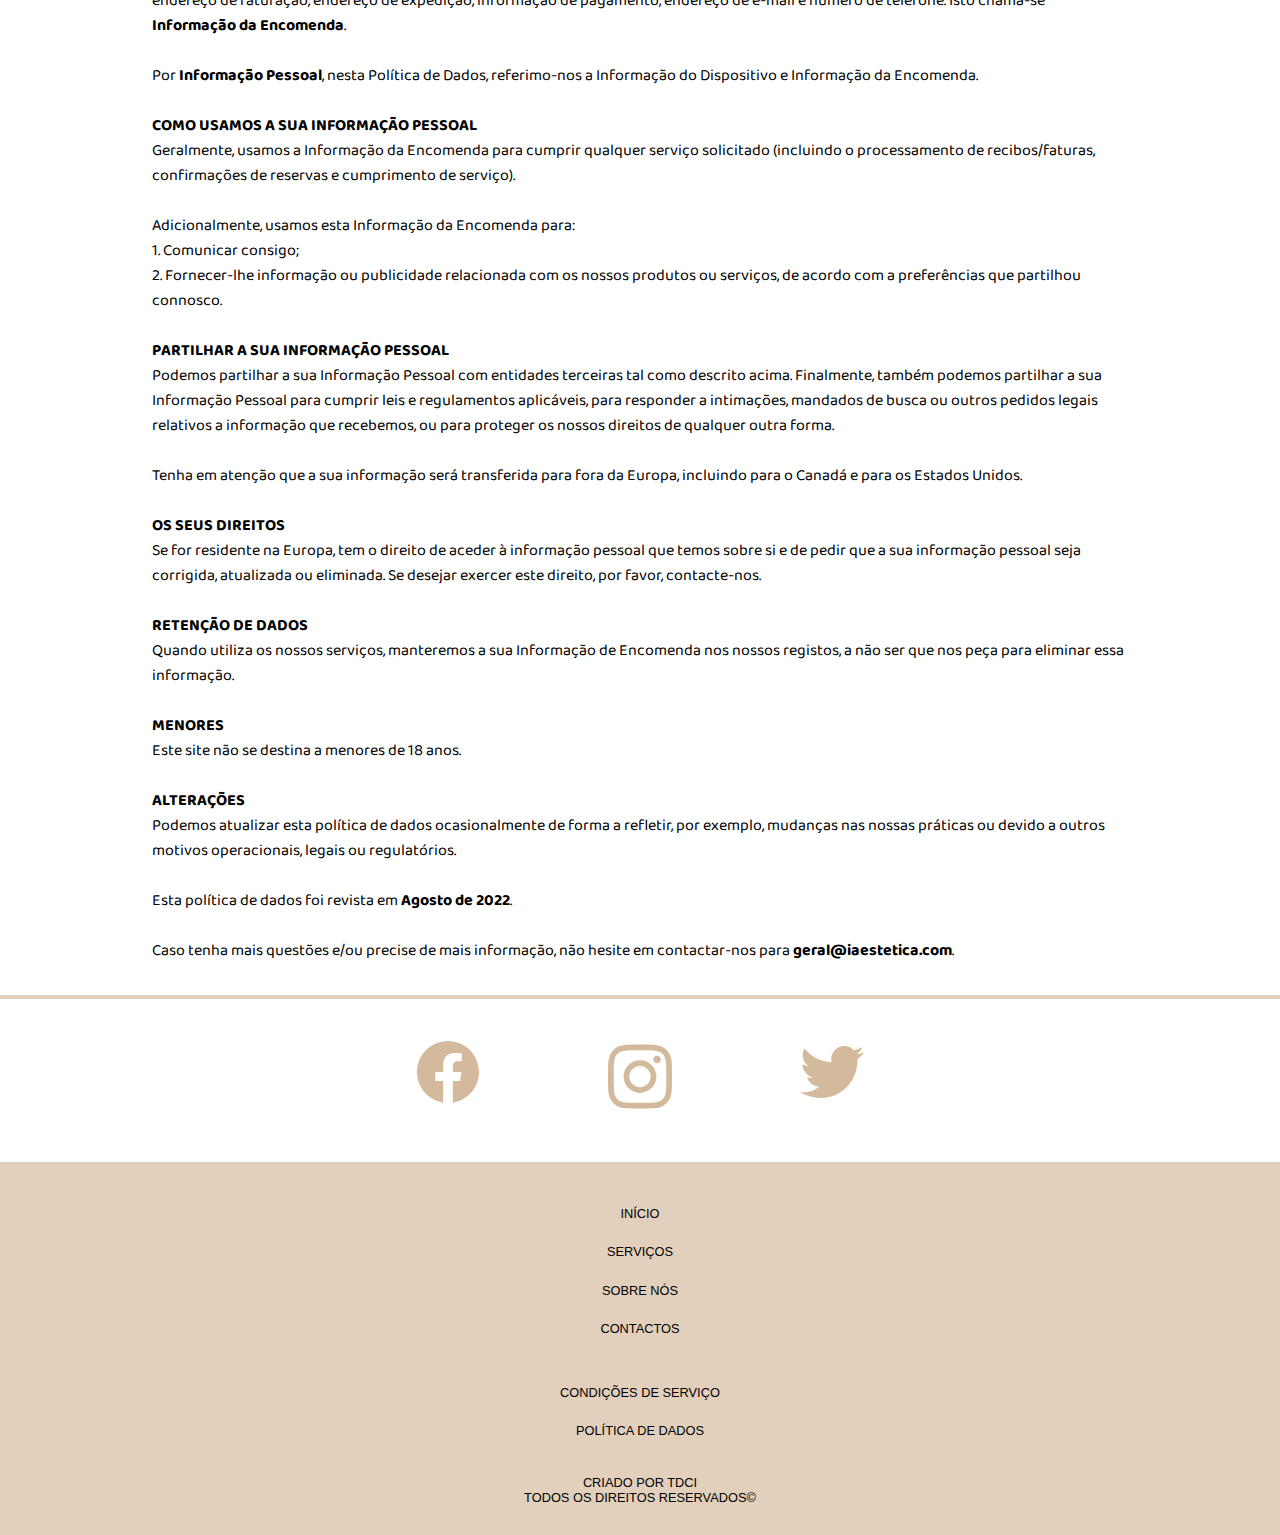
==== commit cb62c157: "Add files via upload" ====
--- a/condicoes.html
+++ b/condicoes.html
@@ -7,7 +7,7 @@
   <link rel="stylesheet" href="src/styles.css" />
   <link rel="preconnect" href="https://fonts.googleapis.com">
   <link rel="preconnect" href="https://fonts.gstatic.com" crossorigin>
-  <link rel="icon" href="img/ia_favicon.png">
+  <link rel="shortcut icon" type="image/x-icon" href="img/ia_favicon.ico">
   <link href="https://fonts.googleapis.com/css2?family=Baloo+2:wght@400;500;600;700;800&family=Righteous&display=swap" rel="stylesheet">
   <title>IA ESTÉTICA</title>
 </head>
@@ -117,7 +117,7 @@
       Esta política de dados foi revista em <b>Agosto de 2022</b>.
       <br><br>
 
-      Caso tenha mais questões e/ou precise de mais informação, não hesite em contactar-nos para <a class="email_link" href = "mailto: geral@iastetics.pt"><b>geral@iastetics.pt</b></a>.
+      Caso tenha mais questões e/ou precise de mais informação, não hesite em contactar-nos para <a class="email_link" href = "mailto: geral@iaestetica.com"><b>geral@iaestetica.com</b></a>.
     </p>
   </div>
 
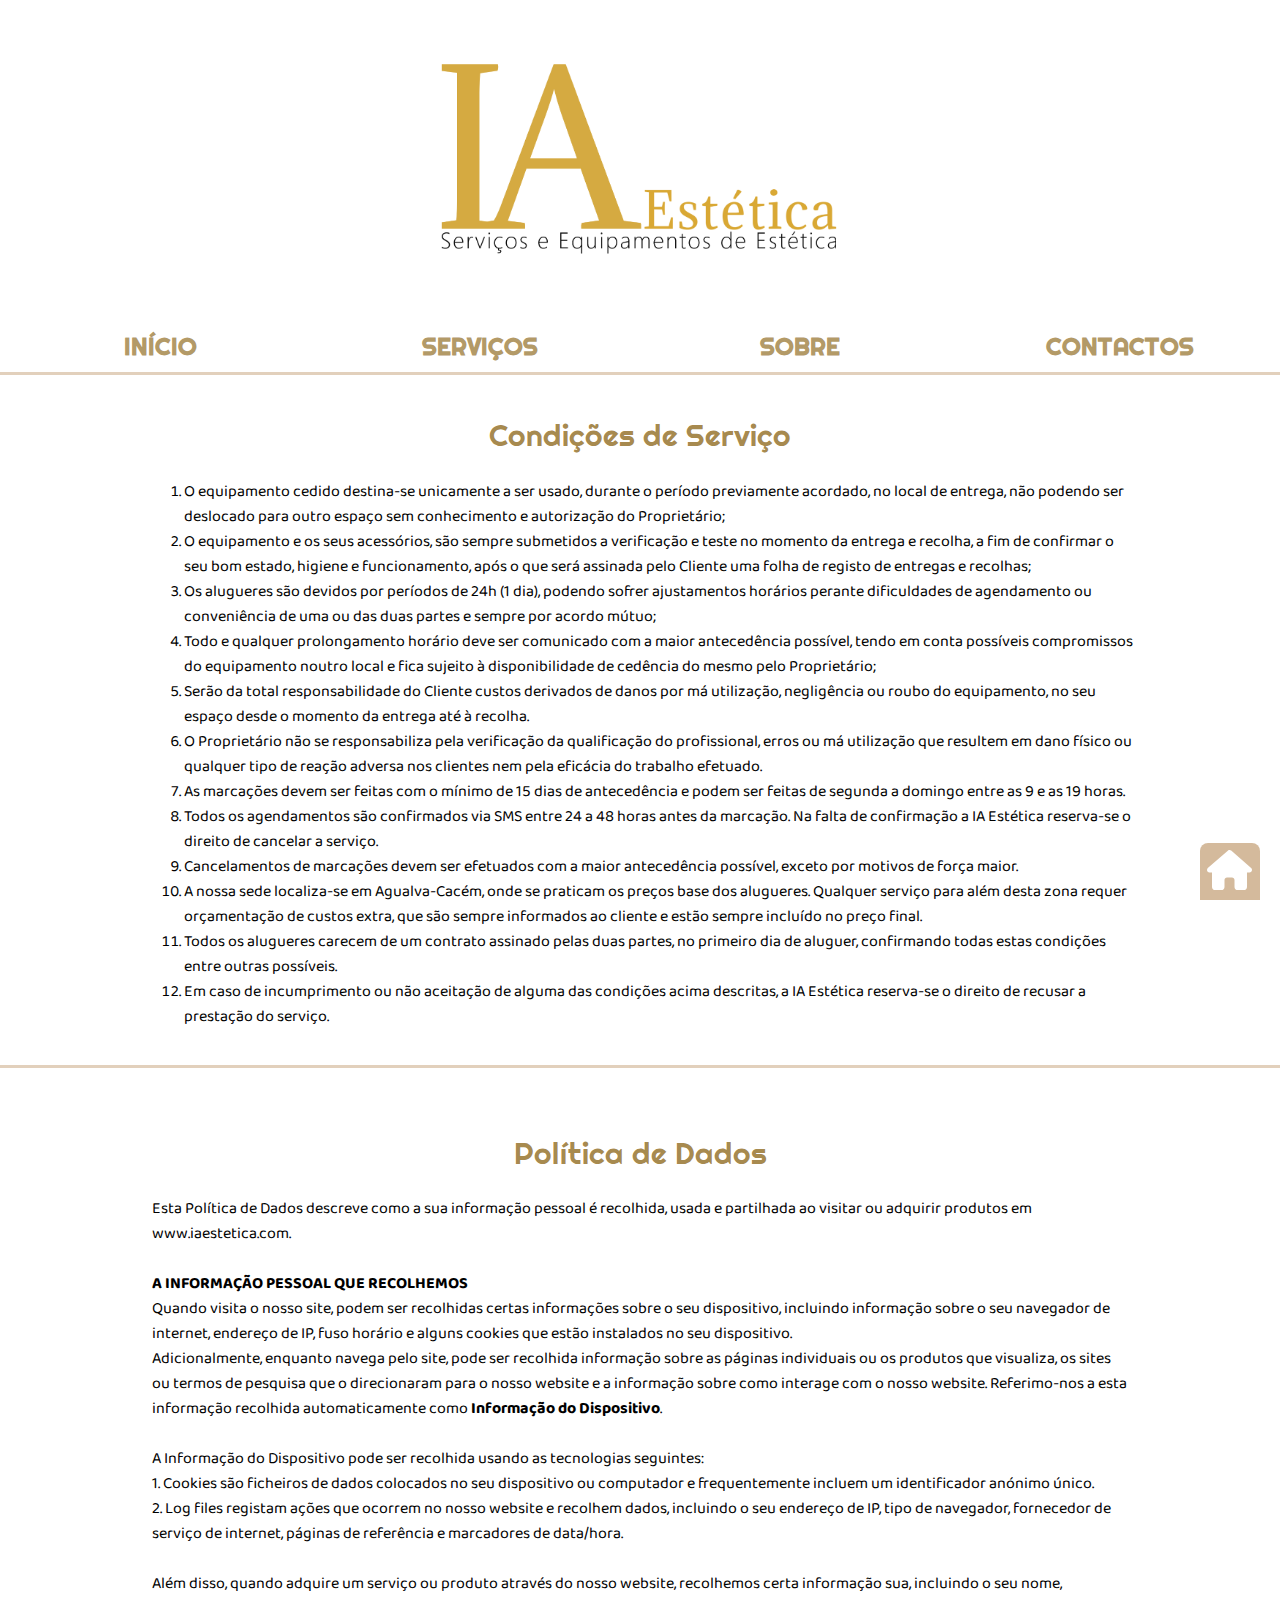
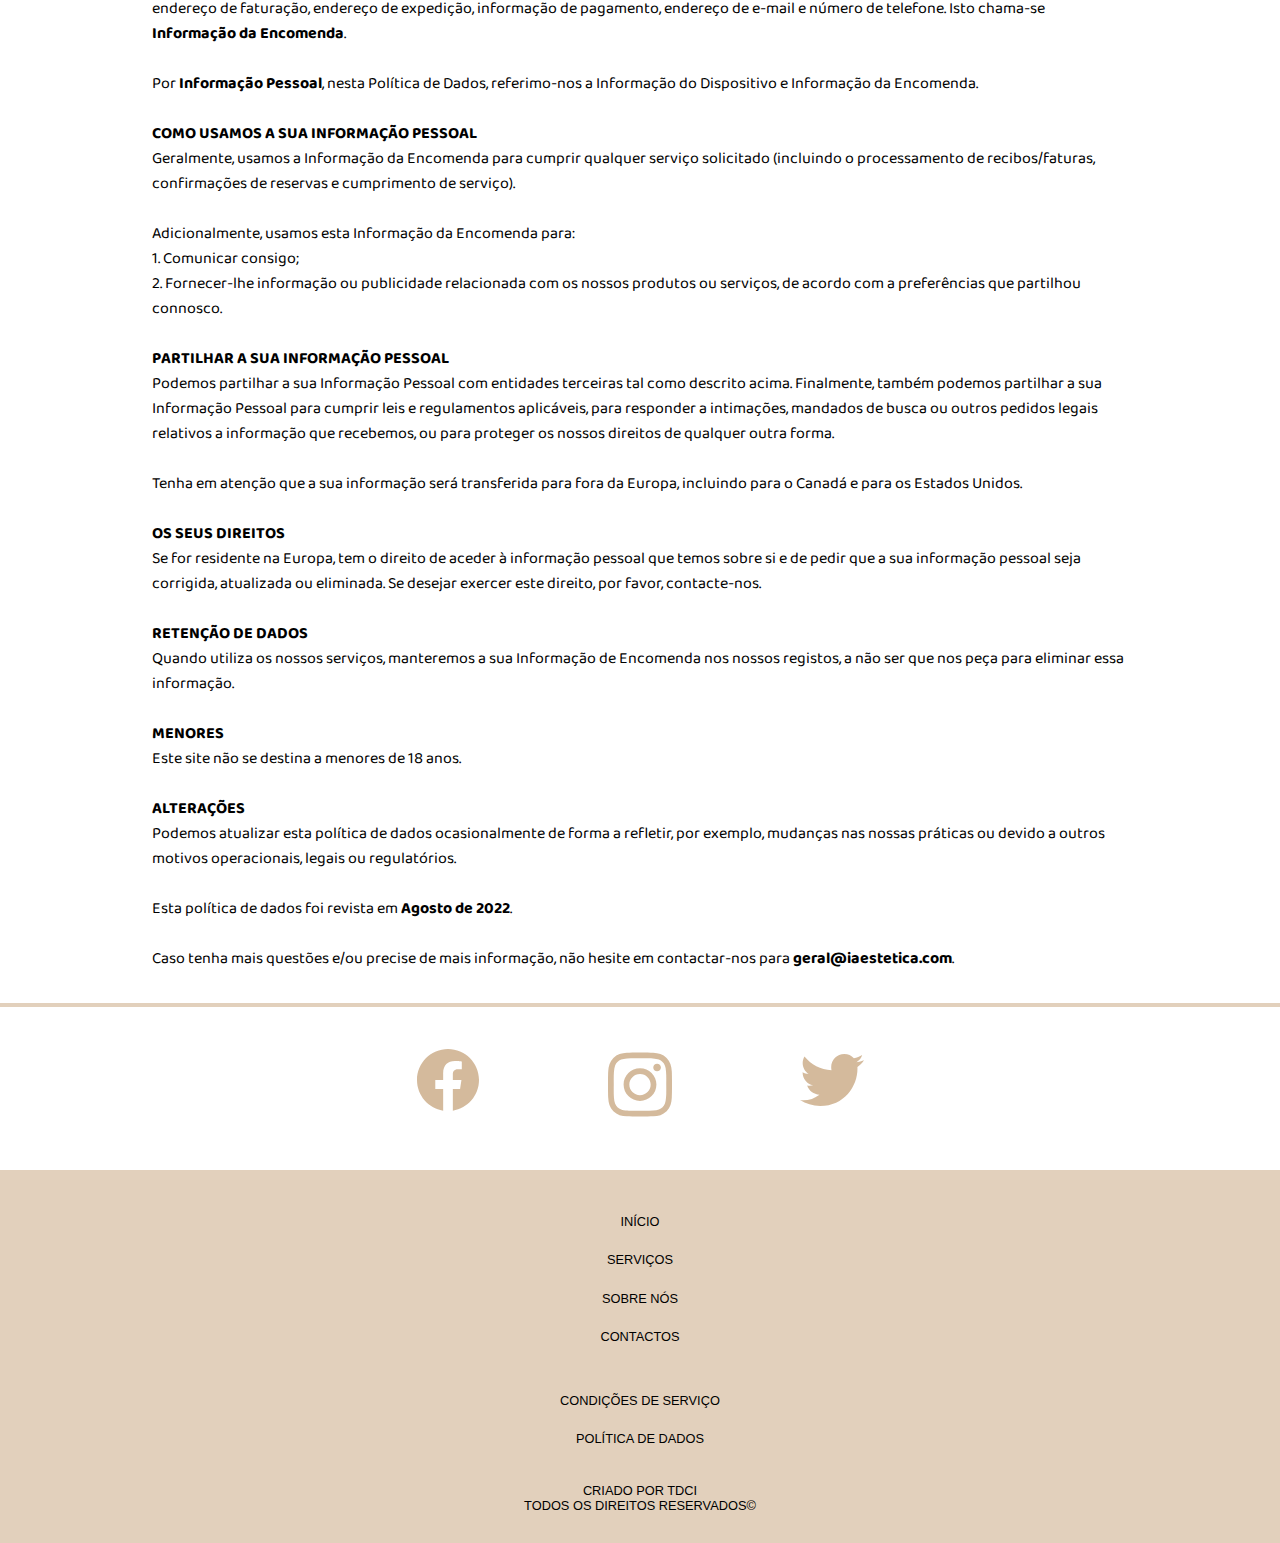
==== commit 7866c620: "Update condicoes.html" ====
--- a/condicoes.html
+++ b/condicoes.html
@@ -7,7 +7,7 @@
   <link rel="stylesheet" href="src/styles.css" />
   <link rel="preconnect" href="https://fonts.googleapis.com">
   <link rel="preconnect" href="https://fonts.gstatic.com" crossorigin>
-  <link rel="shortcut icon" type="image/x-icon" href="img/ia_favicon.ico">
+  <link rel="shortcut icon" type="image/x-icon" href="ia_favicon.ico">
   <link href="https://fonts.googleapis.com/css2?family=Baloo+2:wght@400;500;600;700;800&family=Righteous&display=swap" rel="stylesheet">
   <title>IA ESTÉTICA</title>
 </head>
@@ -17,7 +17,7 @@
 <body>
   <header style="background-color:white;">
     <div class="main_banner_container"style="padding: 50px 0 ;display:flex;justify-content:center;width: 100%;">
-      <img class="main_banner" src="img/legacy_lgo.png"></img>
+      <a href="index.html"><img class="main_banner" src="img/legacy_lgo.png"></img></a>
     </div>
   </header>
   <nav style="background-color:white;">
@@ -133,7 +133,7 @@
     <a class="social_link" href="https://www.instagram.com/i.a.estetica/?hl=pt" target="_blank">
       <svg xmlns="http://www.w3.org/2000/svg" viewBox="0 0 448 512"><!--! Font Awesome Pro 6.1.1 by @fontawesome - https://fontawesome.com License - https://fontawesome.com/license (Commercial License) Copyright 2022 Fonticons, Inc. --><path d="M224.1 141c-63.6 0-114.9 51.3-114.9 114.9s51.3 114.9 114.9 114.9S339 319.5 339 255.9 287.7 141 224.1 141zm0 189.6c-41.1 0-74.7-33.5-74.7-74.7s33.5-74.7 74.7-74.7 74.7 33.5 74.7 74.7-33.6 74.7-74.7 74.7zm146.4-194.3c0 14.9-12 26.8-26.8 26.8-14.9 0-26.8-12-26.8-26.8s12-26.8 26.8-26.8 26.8 12 26.8 26.8zm76.1 27.2c-1.7-35.9-9.9-67.7-36.2-93.9-26.2-26.2-58-34.4-93.9-36.2-37-2.1-147.9-2.1-184.9 0-35.8 1.7-67.6 9.9-93.9 36.1s-34.4 58-36.2 93.9c-2.1 37-2.1 147.9 0 184.9 1.7 35.9 9.9 67.7 36.2 93.9s58 34.4 93.9 36.2c37 2.1 147.9 2.1 184.9 0 35.9-1.7 67.7-9.9 93.9-36.2 26.2-26.2 34.4-58 36.2-93.9 2.1-37 2.1-147.8 0-184.8zM398.8 388c-7.8 19.6-22.9 34.7-42.6 42.6-29.5 11.7-99.5 9-132.1 9s-102.7 2.6-132.1-9c-19.6-7.8-34.7-22.9-42.6-42.6-11.7-29.5-9-99.5-9-132.1s-2.6-102.7 9-132.1c7.8-19.6 22.9-34.7 42.6-42.6 29.5-11.7 99.5-9 132.1-9s102.7-2.6 132.1 9c19.6 7.8 34.7 22.9 42.6 42.6 11.7 29.5 9 99.5 9 132.1s2.7 102.7-9 132.1z"/></svg>
     </a>
-    <a class="social_link" href="https://twitter.com/IsabelA43011642" target="_blank">
+    <a class="social_link" href="https://x.com/IAEsteticaHome" target="_blank">
       <svg xmlns="http://www.w3.org/2000/svg" viewBox="0 0 512 512"><!--! Font Awesome Pro 6.1.1 by @fontawesome - https://fontawesome.com License - https://fontawesome.com/license (Commercial License) Copyright 2022 Fonticons, Inc. --><path d="M459.37 151.716c.325 4.548.325 9.097.325 13.645 0 138.72-105.583 298.558-298.558 298.558-59.452 0-114.68-17.219-161.137-47.106 8.447.974 16.568 1.299 25.34 1.299 49.055 0 94.213-16.568 130.274-44.832-46.132-.975-84.792-31.188-98.112-72.772 6.498.974 12.995 1.624 19.818 1.624 9.421 0 18.843-1.3 27.614-3.573-48.081-9.747-84.143-51.98-84.143-102.985v-1.299c13.969 7.797 30.214 12.67 47.431 13.319-28.264-18.843-46.781-51.005-46.781-87.391 0-19.492 5.197-37.36 14.294-52.954 51.655 63.675 129.3 105.258 216.365 109.807-1.624-7.797-2.599-15.918-2.599-24.04 0-57.828 46.782-104.934 104.934-104.934 30.213 0 57.502 12.67 76.67 33.137 23.715-4.548 46.456-13.32 66.599-25.34-7.798 24.366-24.366 44.833-46.132 57.827 21.117-2.273 41.584-8.122 60.426-16.243-14.292 20.791-32.161 39.308-52.628 54.253z"/></svg>
     </a>
   </div>
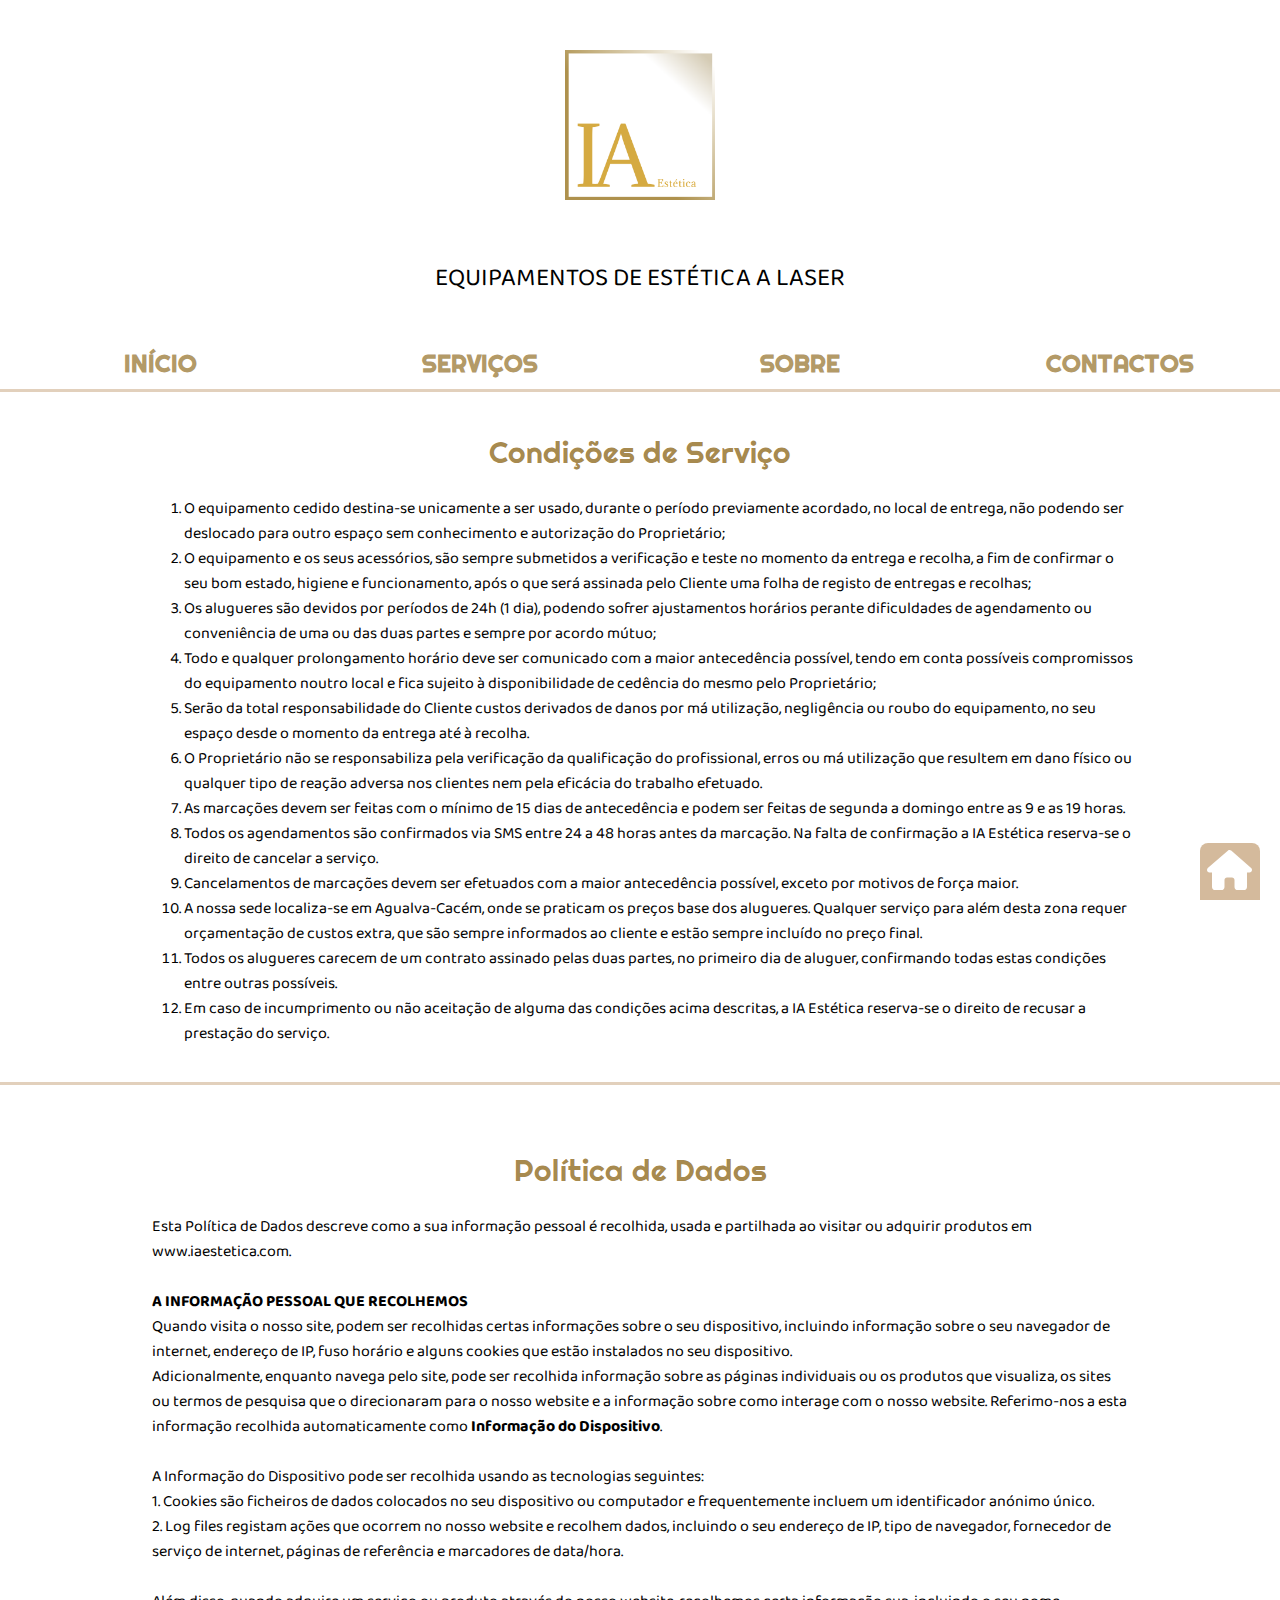
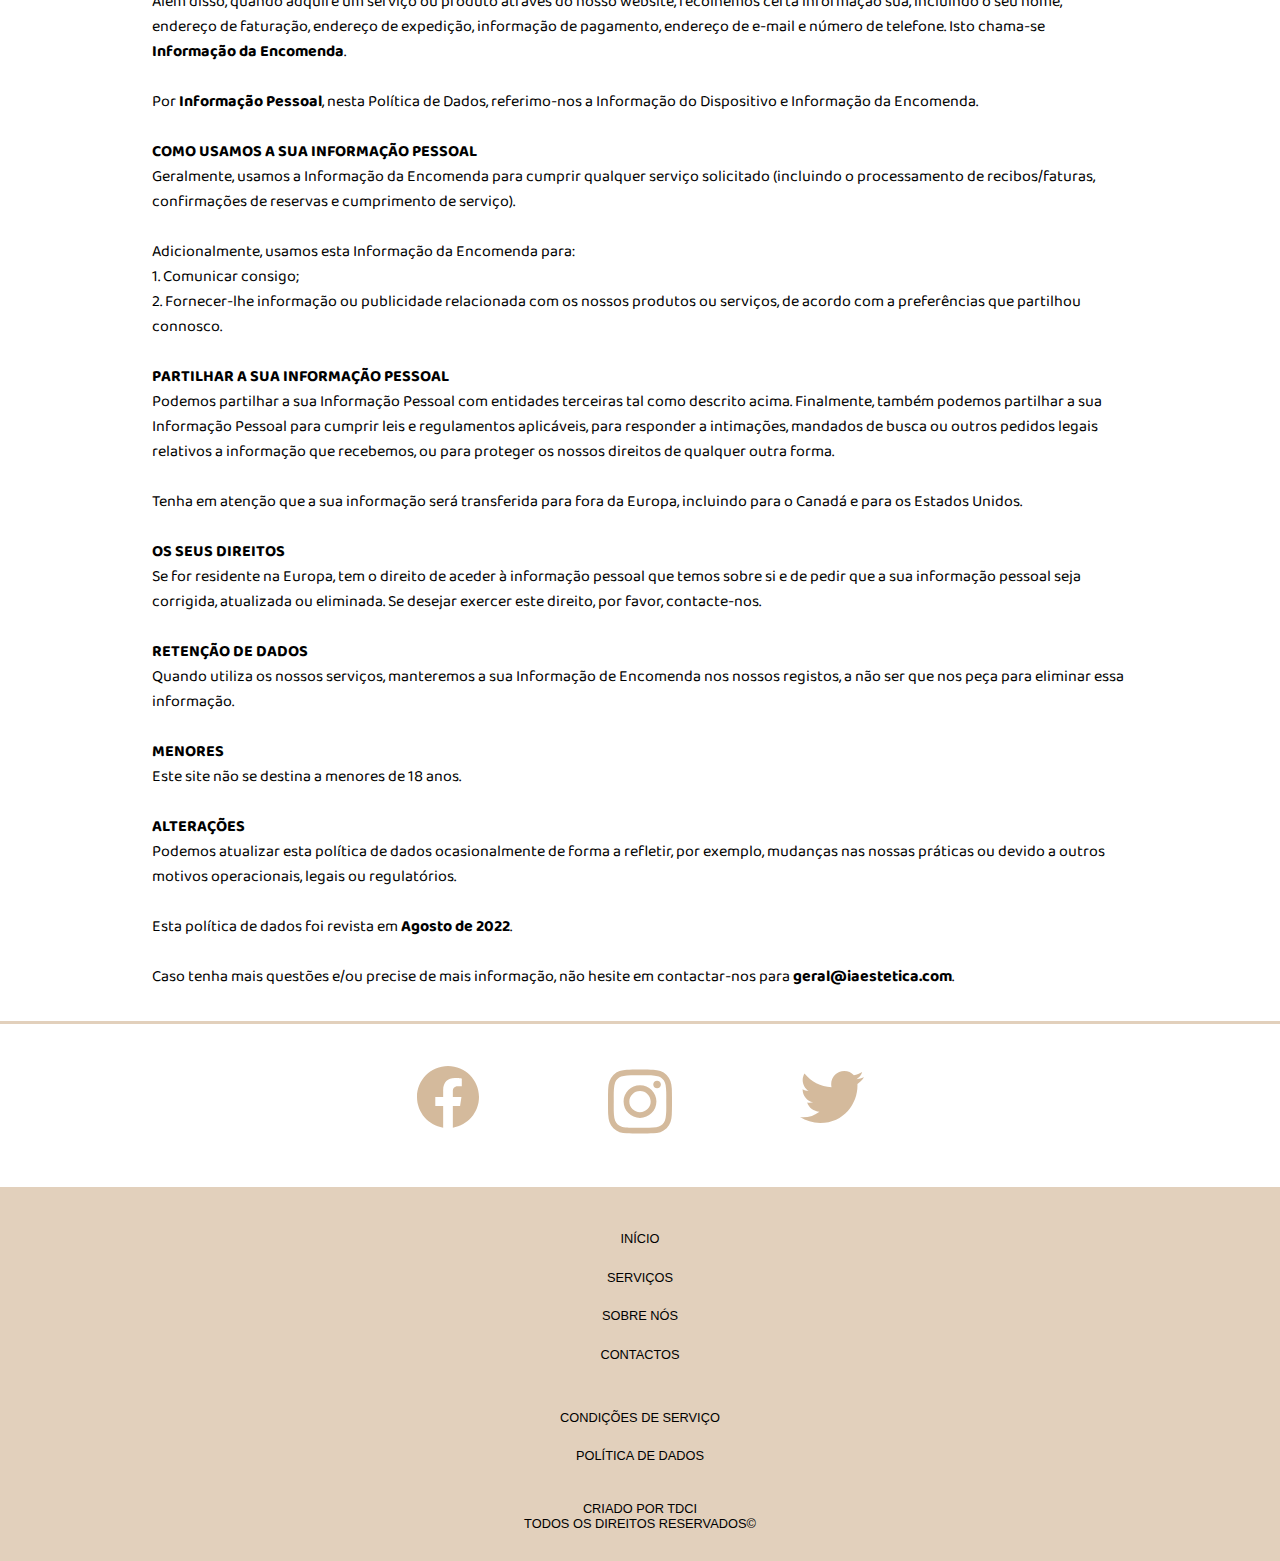
==== commit 33cc2b2f: "Update condicoes.html - added slogan" ====
--- a/condicoes.html
+++ b/condicoes.html
@@ -19,6 +19,8 @@
     <div class="main_banner_container"style="padding: 50px 0 ;display:flex;justify-content:center;width: 100%;">
       <a href="index.html"><img class="main_banner" src="img/legacy_lgo.png"></img></a>
     </div>
+    <h5 style="text-transform:uppercase;margin:0;padding-bottom:40px;text-align:center;font-size:25px;font-weight:100;">Equipamentos de Estética a Laser</h5>
+
   </header>
   <nav style="background-color:white;">
 
--- a/src/styles.css
+++ b/src/styles.css
@@ -32,6 +32,7 @@
 .social_link{
 
   width: 5%;
+  min-width: 50px;
   margin:0 5%;
   fill:rgba(148, 83, 8, 0.4);
 }
@@ -80,7 +81,6 @@
   padding:1.5em;
   font-size: 1.7em;
   text-transform: uppercase;
-
 }
 .sandwichlink:hover{
   text-shadow: 0 0 5px white;
@@ -101,15 +101,13 @@
   cursor:pointer;
   box-shadow: 2px 2px 5px grey;
   text-shadow:-2px -2px 1px black;
-
 }
 .section_img{
   height:100%;
   margin-left: 50px;
-  width: 100%;
+  width: 90%;
   max-width: 500px;
-
-  /* border: 1px solid black; */
+  min-width: 300px;
 }
 .top_page_btn{
   width:50px;
@@ -154,8 +152,6 @@
   color:white;
   box-shadow: 2px -1px 4px grey;
 }
-
-
 .footer_link{
   text-transform: uppercase;
   text-decoration: none;
@@ -165,8 +161,6 @@
   line-height: 3em;
   font-family: 'Hind Siliguri', sans-serif;
 }
-
-
 .footer_link:hover{
   color:white;
   cursor: pointer;
@@ -192,12 +186,8 @@
   background-color:rgba(148, 83, 8, 0.55);
 }
 .main_banner{
-  max-width: 600px;
-
-  width: 100%;
-  /* filter:
-    hue-rotate(5deg)
-    brightness(180%); */
+  max-width: 150px;
+  width: 100%;
 }
 .info_btn{
   color:rgba(148, 83, 8, 1);
@@ -208,14 +198,14 @@
   border-radius: 20px;
   text-decoration: none;
   text-transform: uppercase;
-font-family: 'Baloo 2', cursive;
+  font-family: 'Baloo 2', cursive;
 }
 .info_btn:hover{
-    background-color:rgba(148, 83, 8, 0.35);
-    border:  rgba(148, 83, 8, 0.4);
-    color:rgba(148, 83, 8, 0.8);
-    cursor:pointer;
-    text-shadow: 0 0 3px white;
+  background-color:rgba(148, 83, 8, 0.35);
+  border:  rgba(148, 83, 8, 0.4);
+  color:rgba(148, 83, 8, 0.8);
+  cursor:pointer;
+  text-shadow: 0 0 3px white;
 }
 .normal_paragraph{
   font-weight: 400;
@@ -228,16 +218,15 @@
 
 .full_img_container{
   display: flex;
+  flex-wrap:wrap;
   justify-content: space-between;
   width: 100%;
-  /* border: 1px solid black; */
   justify-content: center;
   overflow: hidden;
 }
 .full_img{
   width: 100%;
   max-width: 500px;
-  /* border: 1px solid black; */
   text-decoration: none;
   color: black;
   position: relative;
@@ -247,12 +236,11 @@
   z-index: 2;
   cursor:pointer;
   filter: invert(0%)
-          sepia(0%)
-          saturate(120%)
-          hue-rotate(30deg)
-          brightness(105%)
-          contrast(105%);
-
+  sepia(0%)
+  saturate(120%)
+  hue-rotate(30deg)
+  brightness(105%)
+  contrast(105%);
 }
 .img_format{
   width: 100%;
@@ -262,7 +250,6 @@
 .text{
   width: 80%;
 }
-
 .text_img{
   width: 100%;
   position: absolute;
@@ -297,7 +284,6 @@
   margin: 0;
 }
 .expandContent.expand-active {
-  /* border: 1px solid black; */
   height: auto;
   transition: height 5s ease-in-out;
 }
@@ -310,31 +296,26 @@
 .btn-read-more{
   cursor: pointer;
   background-color: white;
-  /* margin: 0 10%; */
-  text-align: center;
-  /* border: 1px solid black; */
-  /* border-radius: 5px; */
-  /* background-color: rgba(128, 86, 0, 0.5); */
+  text-align: center;
 }
 .btn-read-more:hover{
-  /* background-color: rgba(128, 86, 0, 0.25) */
   text-decoration: underline;
 }
 .expandholder{
   height: auto;
-  margin: 1% 0%;
+  margin: 20px 0;
   border: 1px solid black;
   border-radius: 5px;
   background-color:rgba(128, 86, 0, 0.01);
   padding: 0;
 }
-
-
 .wrap_box{
   display:flex;
   justify-content:center;
   padding: 0 10%;
 }
+
+
 .info_box{
   list-style-type: none;
   text-wrap:wrap;
@@ -344,10 +325,9 @@
   padding:10px 20px;
   background-color:rgba(128, 86, 0, 0.16)
 }
-.info_box:hover{
+/* .info_box:hover{
   background-color:rgba(128, 86, 0, 0.26);
-}
-
+} */
 .simple_link{
   text-decoration: none;
   color: black;
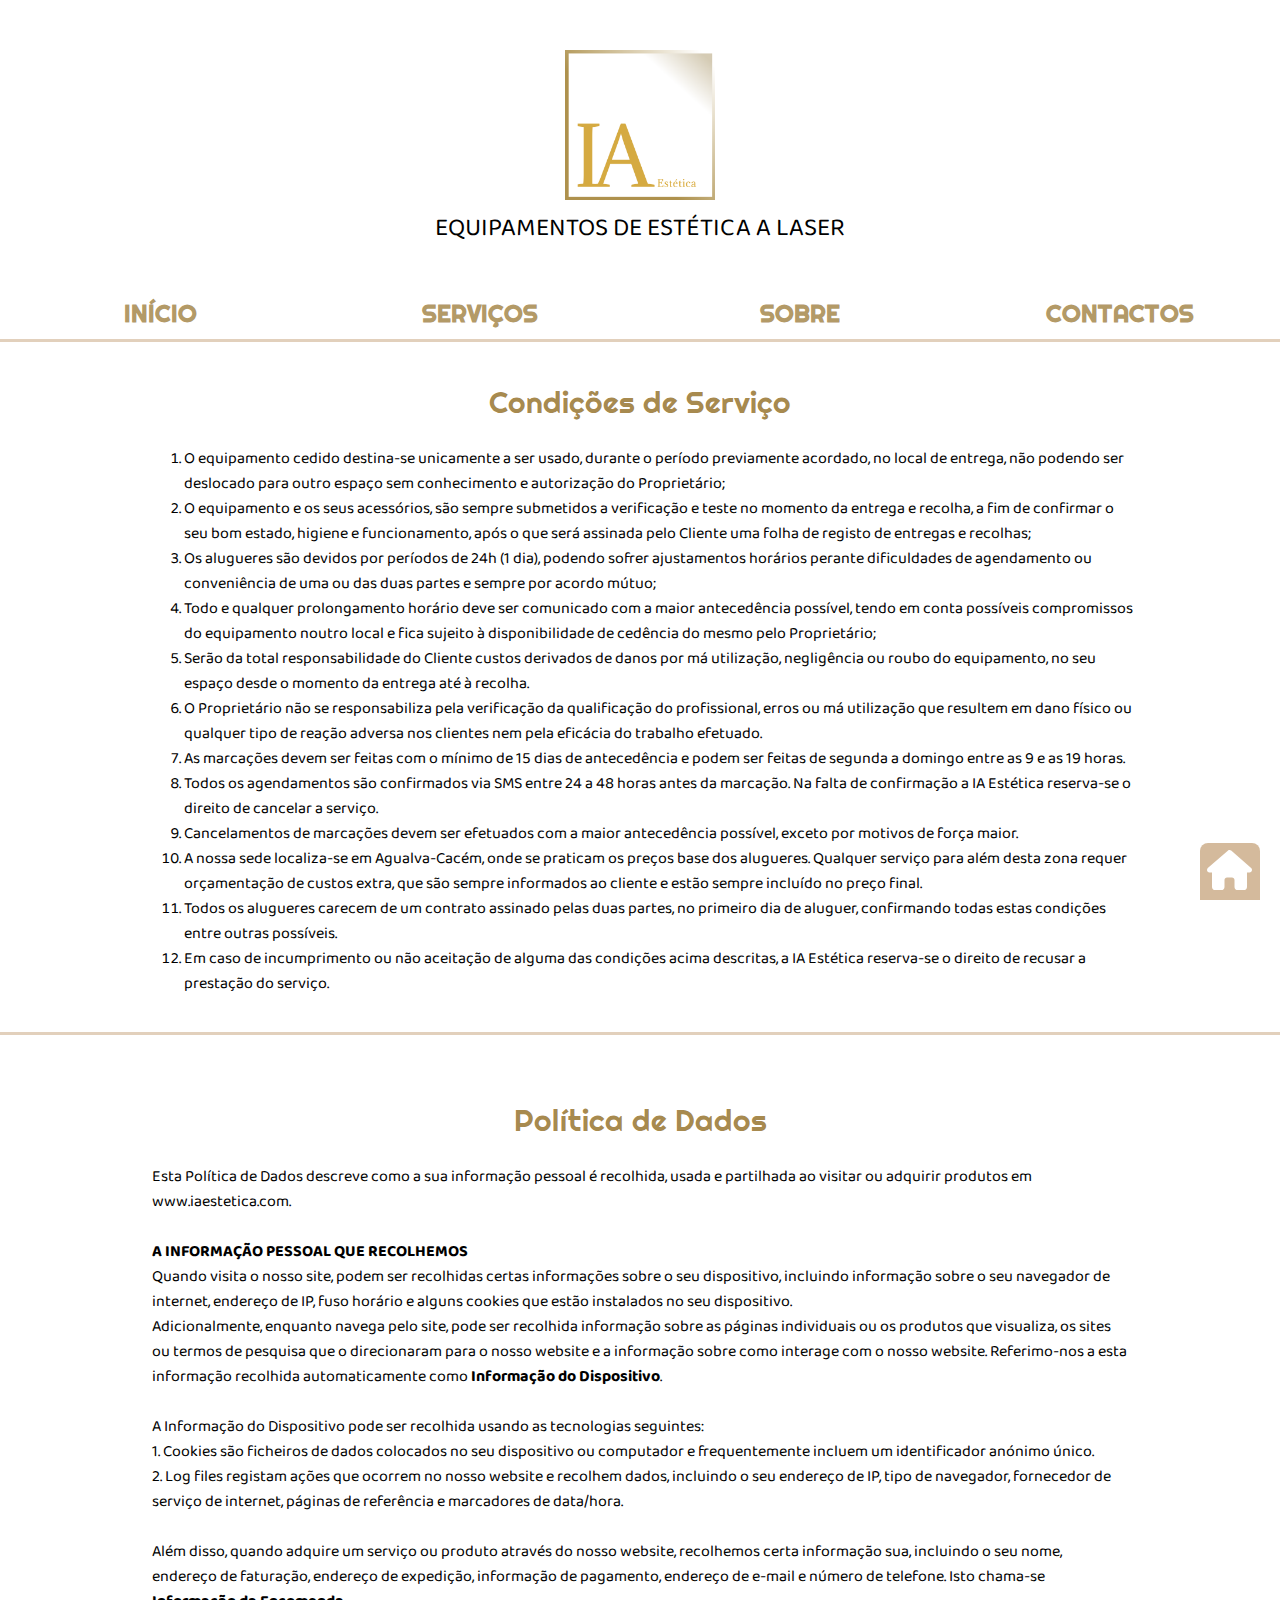
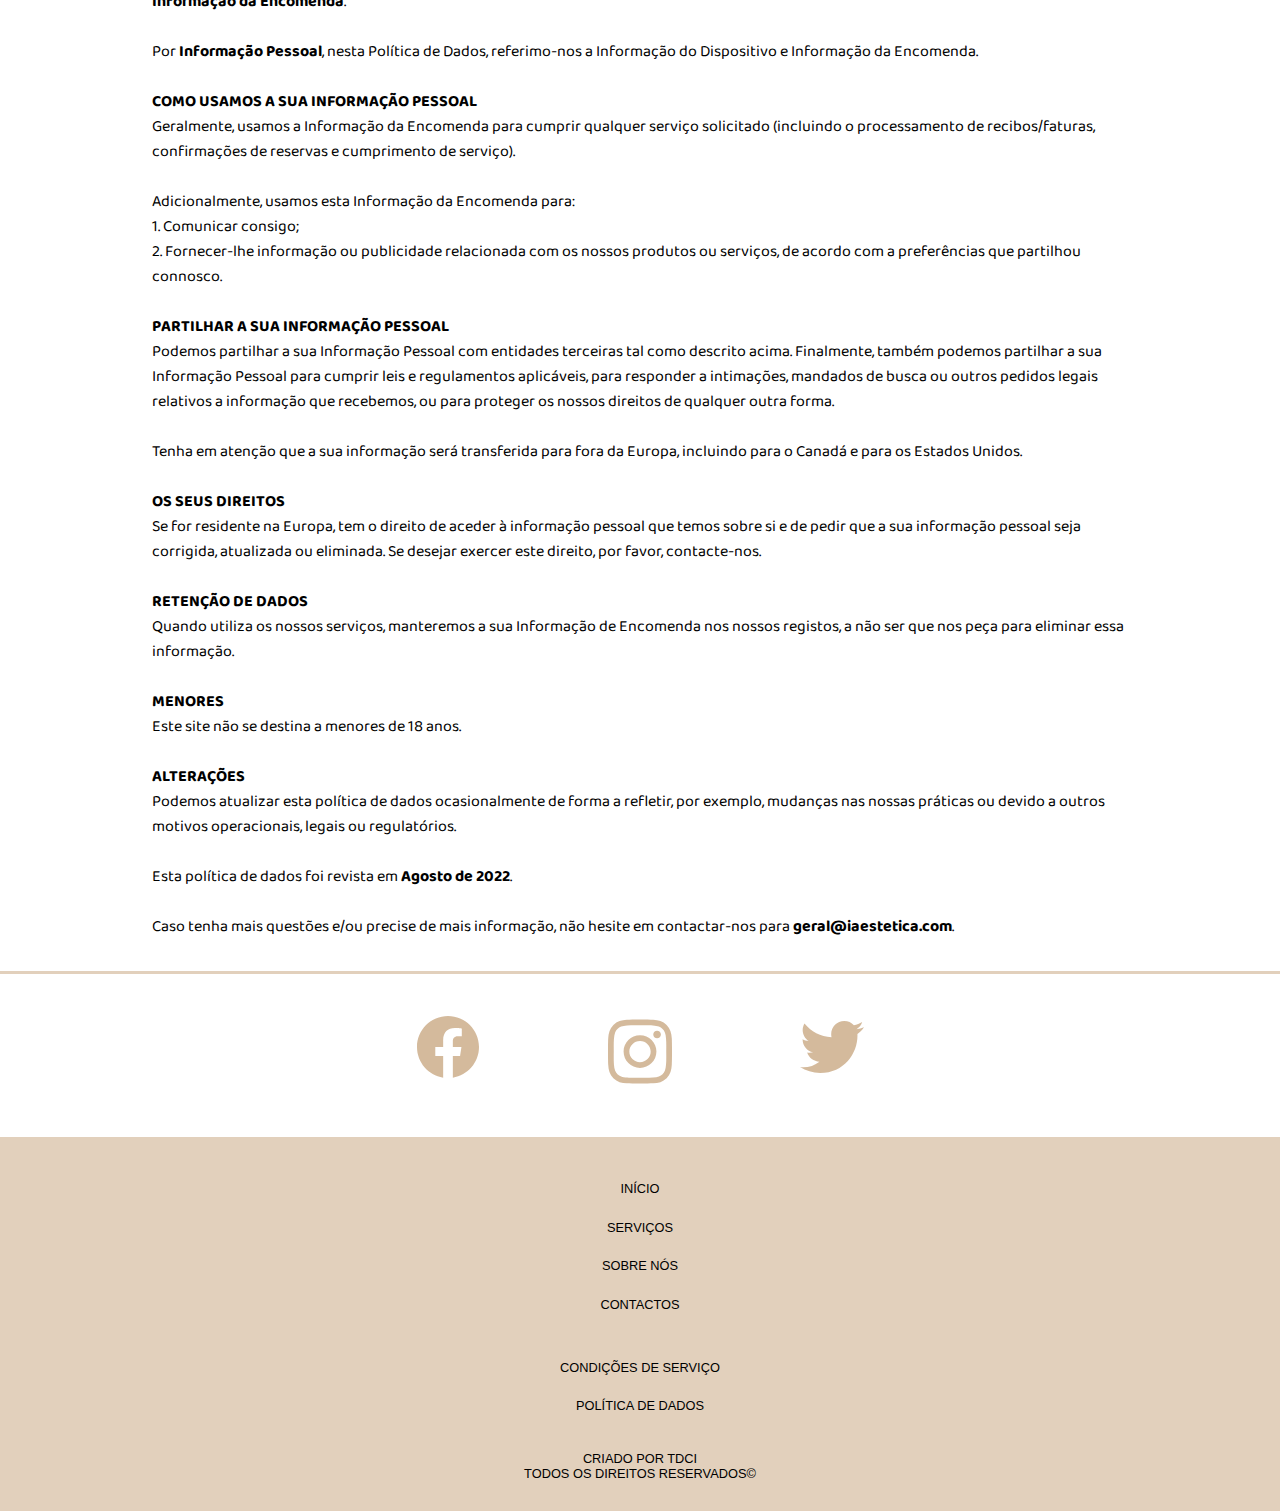
==== commit 50800612: "Update condicoes.html - changed logo padding" ====
--- a/condicoes.html
+++ b/condicoes.html
@@ -16,7 +16,7 @@
 </a>
 <body>
   <header style="background-color:white;">
-    <div class="main_banner_container"style="padding: 50px 0 ;display:flex;justify-content:center;width: 100%;">
+    <div class="main_banner_container"style="padding: 50px 0 0 0 ;display:flex;justify-content:center;width: 100%;">
       <a href="index.html"><img class="main_banner" src="img/legacy_lgo.png"></img></a>
     </div>
     <h5 style="text-transform:uppercase;margin:0;padding-bottom:40px;text-align:center;font-size:25px;font-weight:100;">Equipamentos de Estética a Laser</h5>
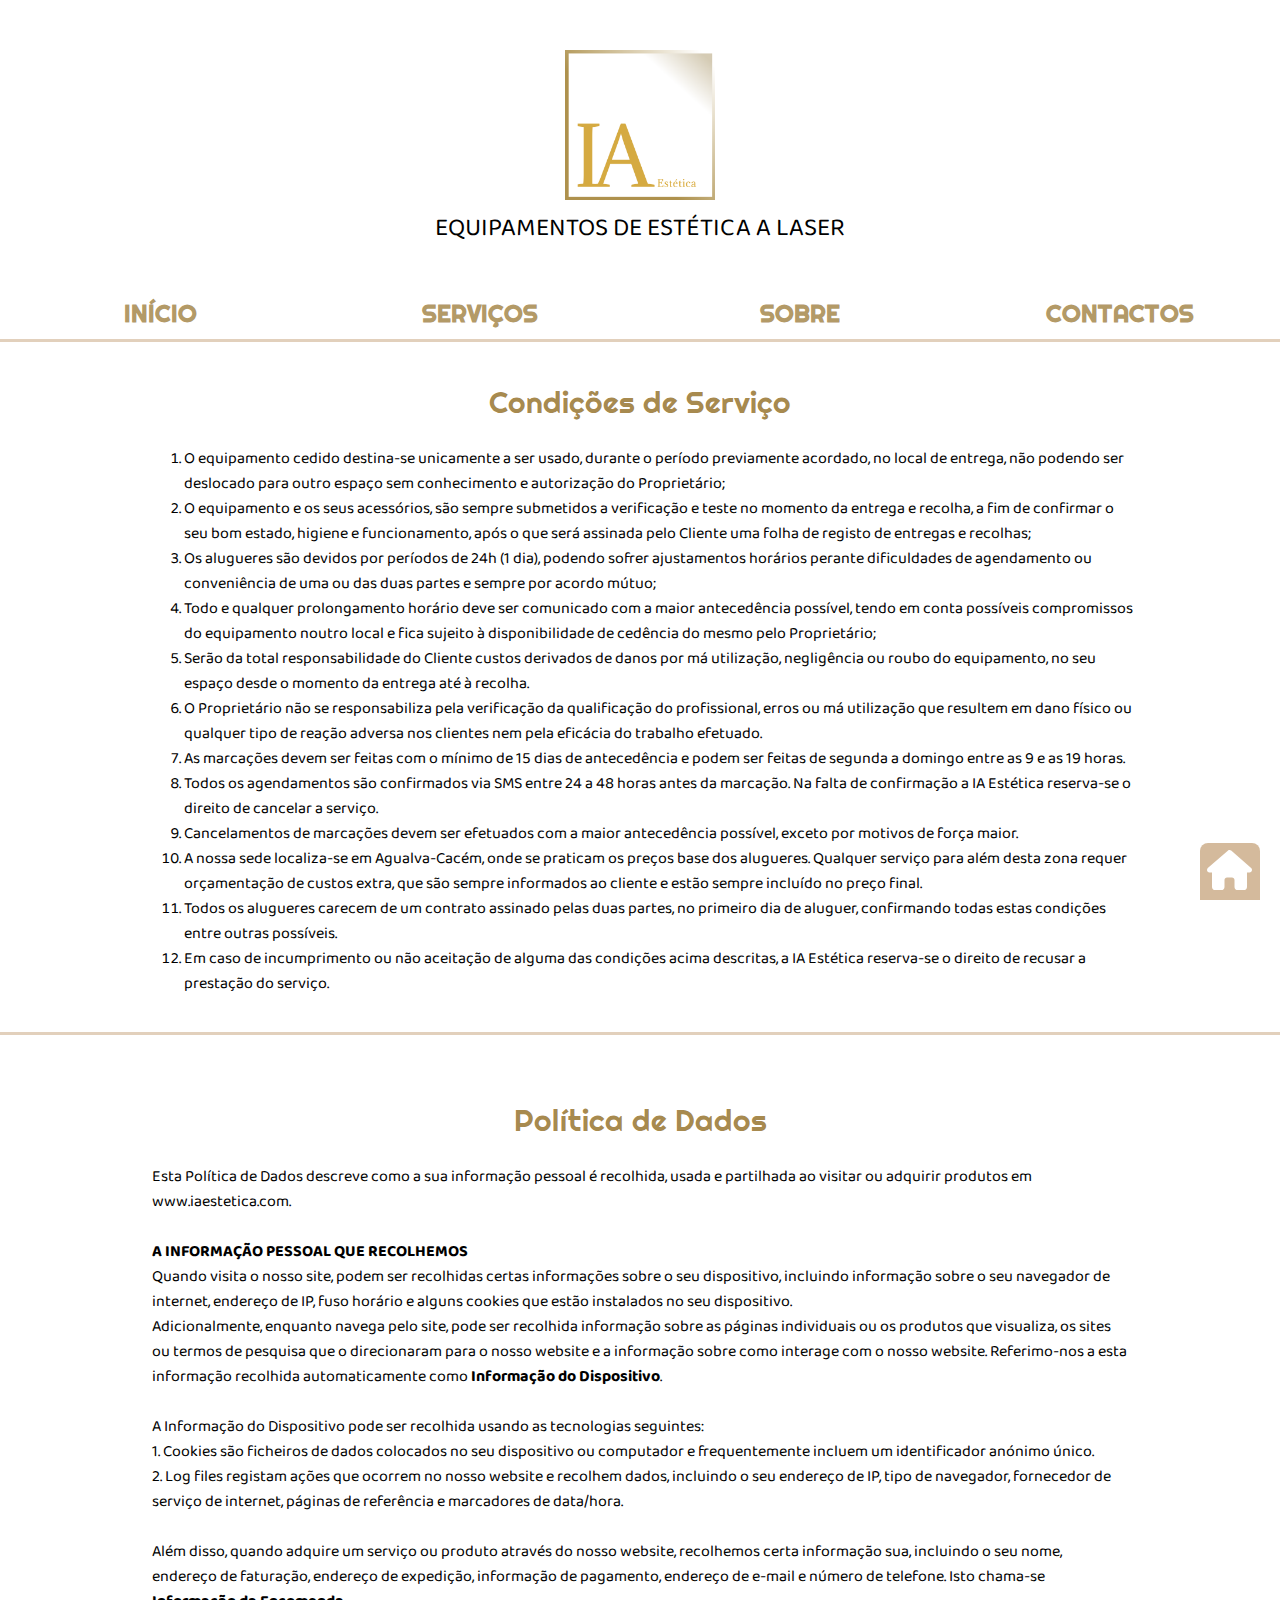
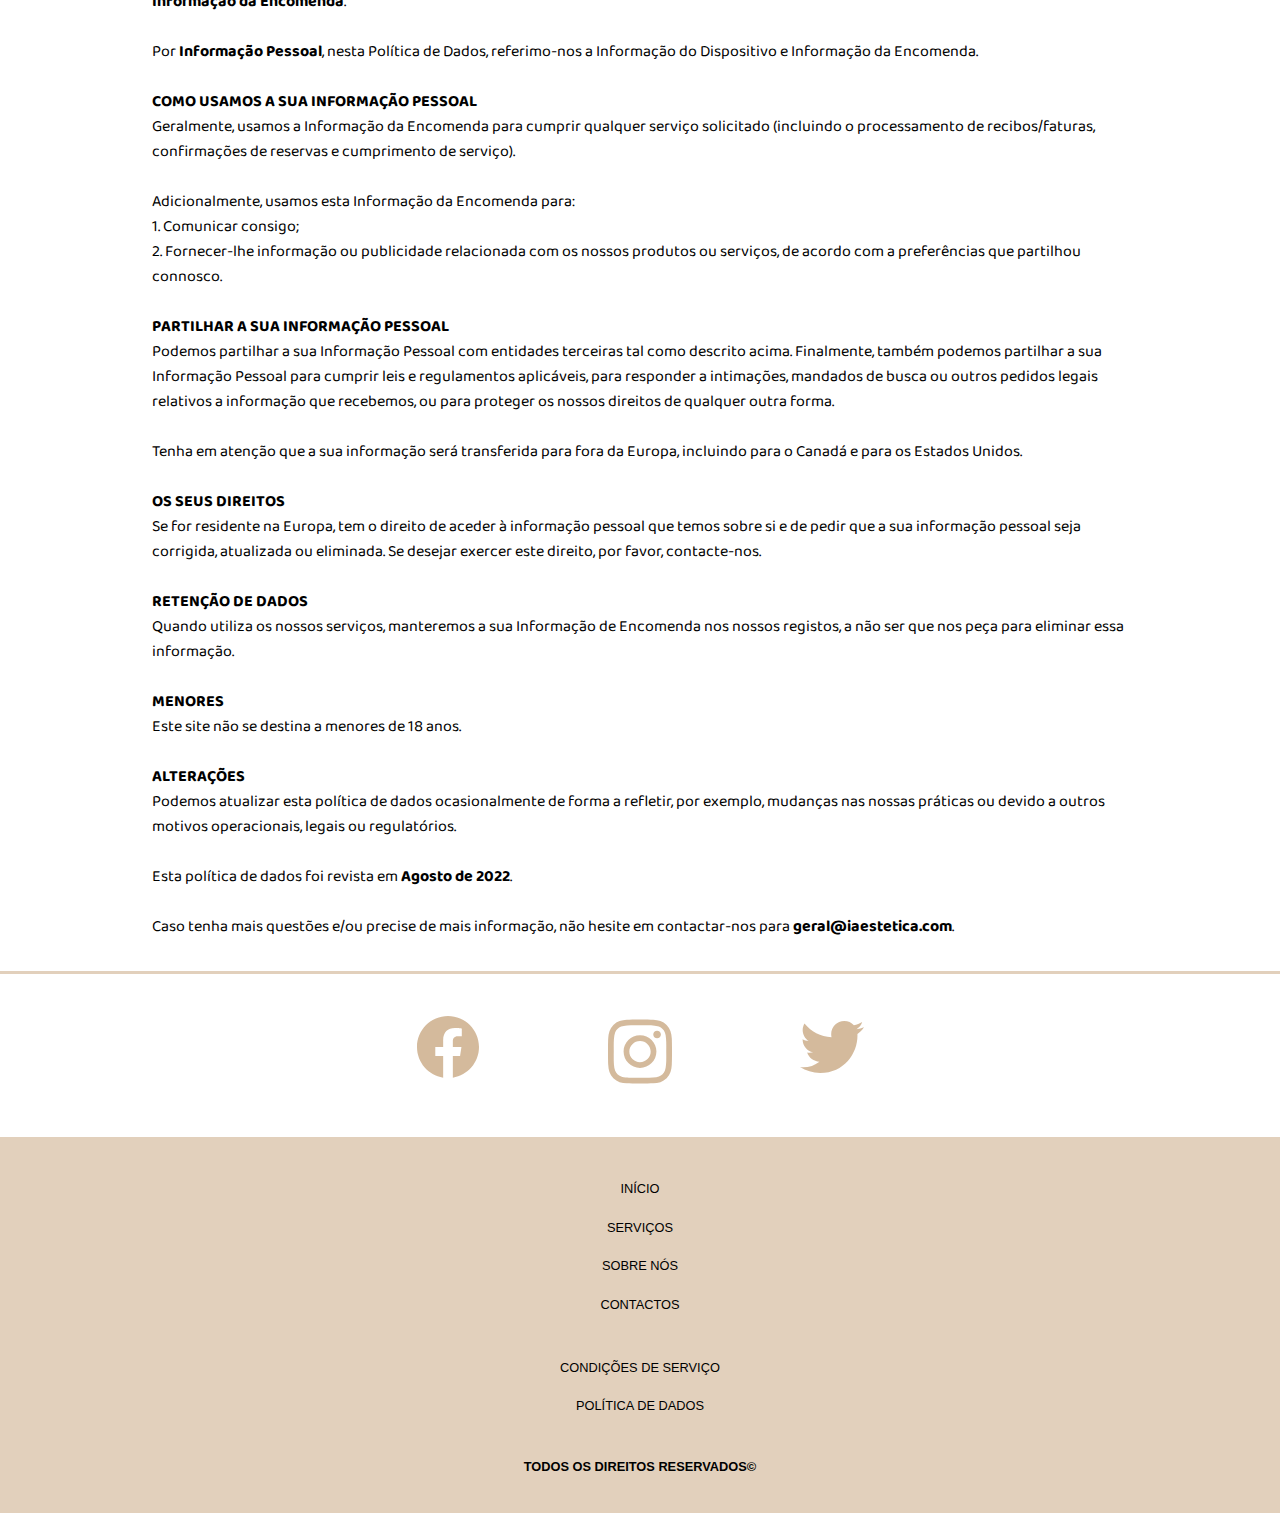
==== commit c5a11e7d: "Update condicoes.html" ====
--- a/condicoes.html
+++ b/condicoes.html
@@ -151,11 +151,13 @@
     <a class="footer_link" href="condicoes.html" target="">Condições de serviço</a>
     <a class="footer_link" href="condicoes.html#politica_dados_id" target="">Política de Dados</a>
     <br>
-    <a class="footer_link" href="http://www.e-tdci.com" style="line-height:15px;">
-      Criado por TDCI
-      <br>
-      Todos os direitos reservados©
-    </a>
+      <h1 class="footer_link" style="line-height:15px;">
+        <!--
+        Criado por TDCI
+        <br>
+        -->
+        Todos os direitos reservados©
+      </h1>
   </div>
 </footer>
 <script src="src/index.js"></script>
